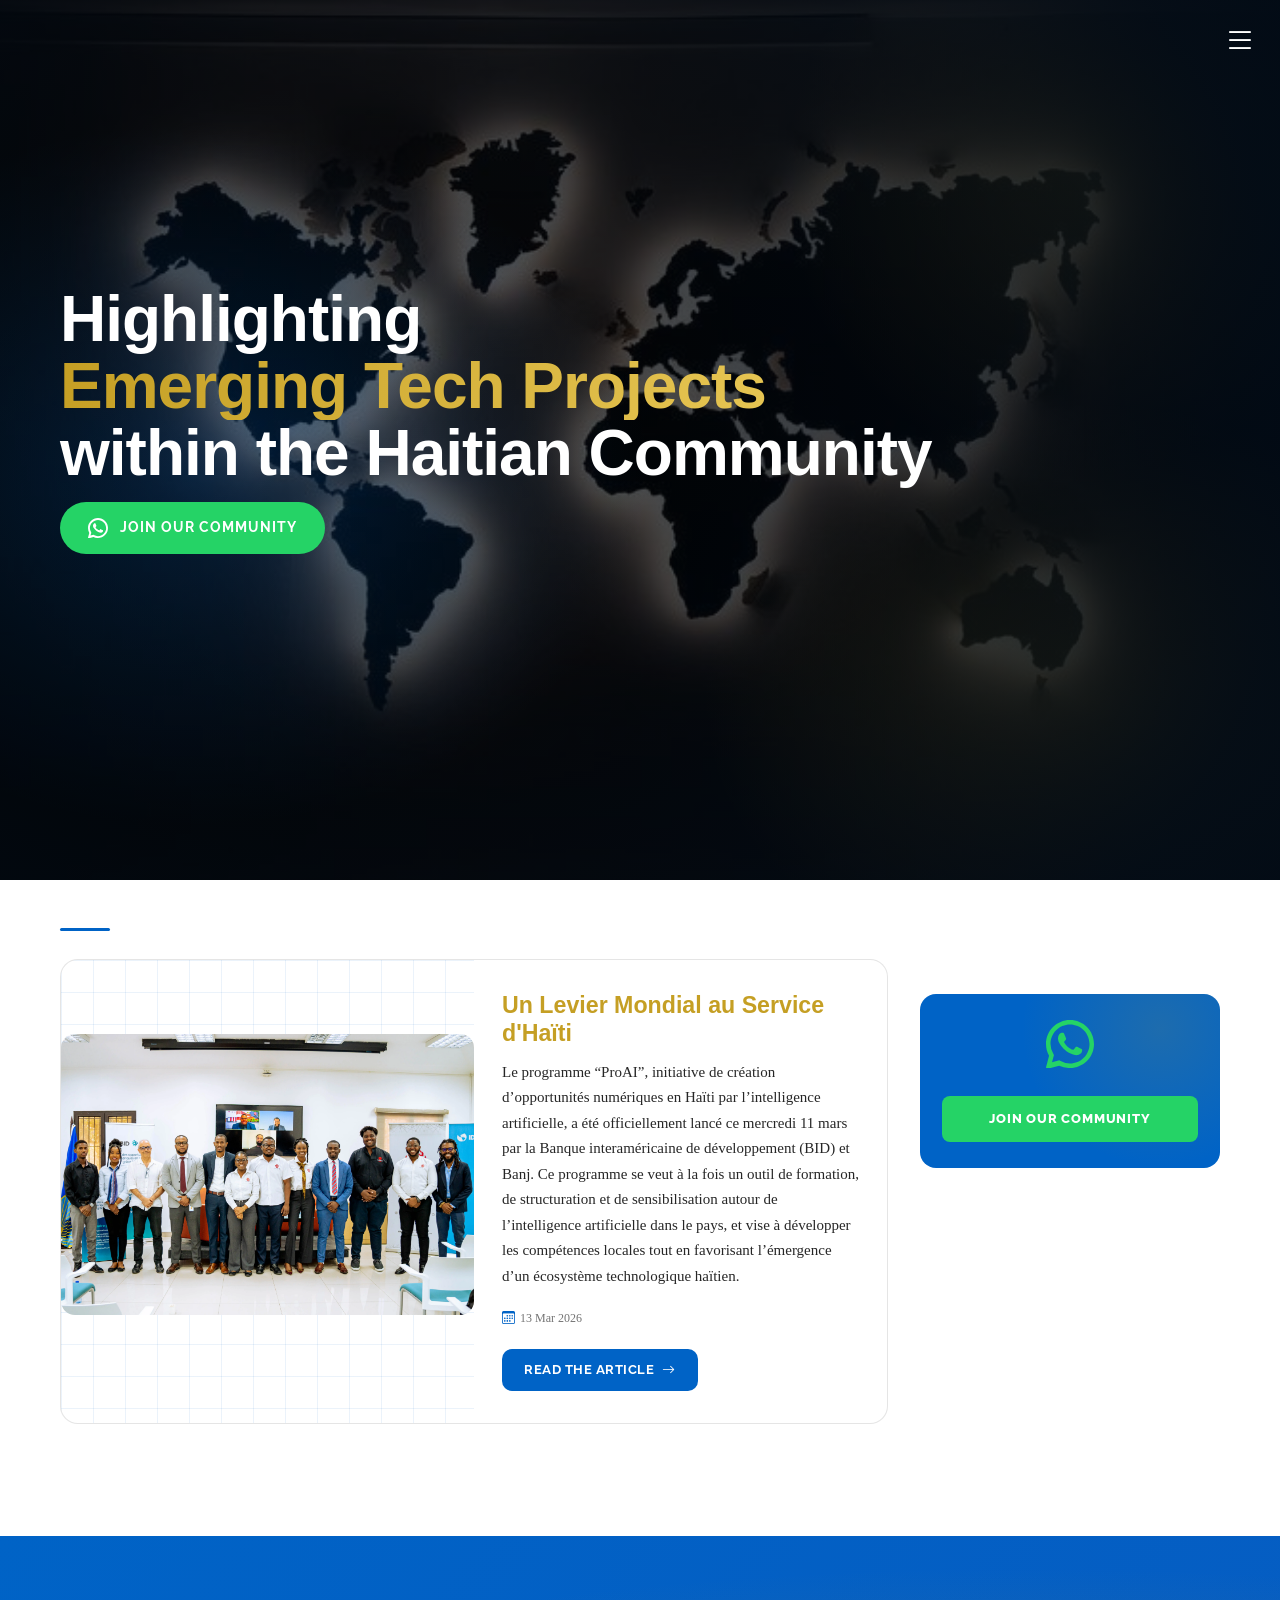
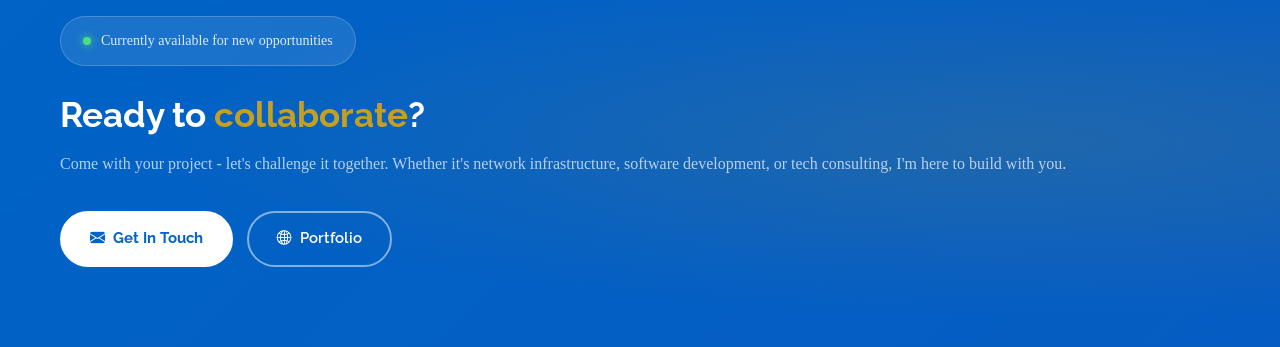
==== highlight/index.html @ 3bdb8906 "Hosting" ====
<!DOCTYPE html>
<html lang="fr">
<head>
<meta charset="UTF-8">
<meta name="viewport" content="width=device-width, initial-scale=1.0">
<title>Tech Highlights & Insights | William Boamson Brumaire</title>
<meta name="description" content="Exploring emerging tech projects in Haiti. In-depth analysis of AI initiatives, network infrastructure, and digital innovation within the Haitian community.">
<meta name="keywords" content="Haiti Tech Industry, AI in Haiti, William Boamson Brumaire, IT Specialist Haiti, Digital Transformation Caribbean">

<meta property="og:title" content="Highlighting Haitian Tech Excellence">
<meta property="og:description" content="Discover the innovators and projects shaping the future of technology in Haiti.">
<meta property="og:image" content="https://williamboamsonbrumaire.com/assets/img/logo/initial-wb.png">

 <link href="assets/img/logo/thumbnail.png" rel="icon">
  <link href="assets/img/logo/thumbnail.png" rel="apple-touch-icon">

<link rel="preconnect" href="https://fonts.googleapis.com">
<link href="https://fonts.googleapis.com/css2?family=Raleway:wght@400;500;600;700;800;900&family=Barlow:wght@300;400;500;600&display=swap" rel="stylesheet">
<link rel="stylesheet" href="https://cdn.jsdelivr.net/npm/bootstrap-icons@1.11.3/font/bootstrap-icons.min.css">
<link rel="stylesheet" href="../assets/css/articles.css">
<link rel="stylesheet" href="../assets/css/profil.css">
  <link rel="stylesheet" href="../assets/css/main.css">

  <script type="application/ld+json">
{
  "@context": "https://schema.org",
  "@type": "Blog",
  "name": "William Boamson Brumaire - Tech Highlights",
  "author": {
    "@type": "Person",
    "name": "William Boamson Brumaire",
    "jobTitle": "IT Manager & Computer Engineer"
  },
  "publisher": {
    "@type": "Organization",
    "name": "chevalye Tèk"
  },
  "description": "Showcasing technology and innovation projects within the Haitian ecosystem."
}
</script>

<!-- Google Tag Manager -->
<script>(function(w,d,s,l,i){w[l]=w[l]||[];w[l].push({'gtm.start':
new Date().getTime(),event:'gtm.js'});var f=d.getElementsByTagName(s)[0],
j=d.createElement(s),dl=l!='dataLayer'?'&l='+l:'';j.async=true;j.src=
'https://www.googletagmanager.com/gtm.js?id='+i+dl;f.parentNode.insertBefore(j,f);
})(window,document,'script','dataLayer','GTM-M7QKHBZB');</script>
<!-- End Google Tag Manager -->
</head>
<body>
  <!-- Google Tag Manager (noscript) -->
<noscript><iframe src="https://www.googletagmanager.com/ns.html?id=GTM-M7QKHBZB"
height="0" width="0" style="display:none;visibility:hidden"></iframe></noscript>
<!-- End Google Tag Manager (noscript) -->

<!-- Overlay mobile -->
<div class="nav-overlay" id="navOverlay"></div>

<!-- NAVBAR -->
<header id="header" class="header d-flex align-items-center fixed-top">
    <div class="container position-relative d-flex align-items-center justify-content-between">

      <!-- <a href="index.html" >    <img style="height: 50px; width: auto;" src="./assets/img/logo/initial-wb.png" class="img-fluid logo d-flex align-items-center"  alt="">
  </a> -->

      

      <nav id="navmenu" class="navmenu">
        <ul>
           <li><a href="/">Home</a></li>
      <li><a href="/profil.html" class="active">Profil</a></li>
      <li><a href="/#portfolio">Projects</a></li>
      <li><a href="/highlight/index.html">highlight</a></li>
      <li><a href="/#contact" class="nav-cta">Contact Me</a></li>
        </ul>
        <i class="mobile-nav-toggle d-xl-none bi bi-list"></i>
      </nav>
    </div>
  </header>


<!-- HERO -->
<section class="article-hero">
  <img class="hero-bg-img" src="../assets/img/bg/worldtechguy.jfif" alt="" aria-hidden="true">
  <div class="hero-img-overlay"></div>
  <div class="hero-img-tint"></div>
  <div class="hero-img-glow"></div>
  <div class="hero-vignette"></div>
  <div class="hero-fade-bottom"></div>
  <div class="container">
    <div class="hero-text-col">
      <h1>
        Highlighting <br> 
        <span class="word-haiti">Emerging Tech Projects</span>  within the Haitian Community
      </h1>
      
      <div class="hero-actions">
        <a href="https://whatsapp.com/channel/0029Vb6aapx72WU4nhgtGb3f" 
          target="_blank" 
          rel="noopener" 
          class="wa-hero-btn">
          <svg viewBox="0 0 24 24" width="20" height="20" fill="white" style="flex-shrink:0">
            <path d="M17.472 14.382c-.297-.149-1.758-.867-2.03-.967-.273-.099-.471-.148-.67.15-.197.297-.767.966-.94 1.164-.173.199-.347.223-.644.075-.297-.15-1.255-.463-2.39-1.475-.883-.788-1.48-1.761-1.653-2.059-.173-.297-.018-.458.13-.606.134-.133.298-.347.446-.52.149-.174.198-.298.298-.497.099-.198.05-.371-.025-.52-.075-.149-.669-1.612-.916-2.207-.242-.579-.487-.5-.669-.51-.173-.008-.371-.01-.57-.01-.198 0-.52.074-.792.372-.272.297-1.04 1.016-1.04 2.479 0 1.462 1.065 2.875 1.213 3.074.149.198 2.096 3.2 5.077 4.487.709.306 1.262.489 1.694.625.712.227 1.36.195 1.871.118.571-.085 1.758-.719 2.006-1.413.248-.694.248-1.289.173-1.413-.074-.124-.272-.198-.57-.347z"/>
            <path d="M12 0C5.373 0 0 5.373 0 12c0 2.124.558 4.122 1.534 5.857L.054 23.446a.75.75 0 0 0 .916.916l5.589-1.48A11.945 11.945 0 0 0 12 24c6.627 0 12-5.373 12-12S18.627 0 12 0zm0 21.75a9.716 9.716 0 0 1-4.964-1.364l-.355-.212-3.679.973.986-3.595-.232-.371A9.718 9.718 0 0 1 2.25 12C2.25 6.615 6.615 2.25 12 2.25S21.75 6.615 21.75 12 17.385 21.75 12 21.75z"/>
          </svg>
          Join our community
        </a>
      </div>
    </div>
  </div>
</section>

<!-- MAIN CONTENT -->
<div class="main-wrap">
  <div class="container">
    <div class="content-grid">

      <!-- LEFT -->
      <div>
        <!-- <div class="sec-label">À la une</div> -->
        <div class="sec-rule"></div>
        <article class="featured-article" data-category="infra">
          <div class="fa-img">
            <span class="fa-img-icon"><img src="../assets/img/articles/bid&banj.webp" alt="Équipe ProAI" style="width:100%; border-radius:14px; object-fit:cover;"></span>
            <!-- <span class="featured-badge">À la une</span> -->
          </div>
          <div class="fa-body">
            <!-- <div class="art-category"><i class="bi bi-router"></i> Infrastructure</div> -->
            <h2>Un Levier Mondial au Service d'Haïti</h2>
            <p>Le programme “ProAI”, initiative de création d’opportunités numériques en Haïti par l’intelligence artificielle, a été officiellement lancé ce mercredi 11 mars par la Banque interaméricaine de développement (BID) et Banj. Ce programme se veut à la fois un outil de formation, de structuration et de sensibilisation autour de l’intelligence artificielle dans le pays, et vise à développer les compétences locales tout en favorisant l’émergence d’un écosystème technologique haïtien.</p>
            
           <div class="art-meta">
              <span><i class="bi bi-calendar3"></i> 13 Mar 2026</span>
              <!-- <span><i class="bi bi-clock"></i> 6 min de lecture</span>
              <span><i class="bi bi-eye"></i> 1.2k vues</span> -->
            </div>
            <a href="./proai.html" class="read-btn">Read the article <i class="bi bi-arrow-right"></i></a>
          </div>
        </article>
        <div class="pagination-wrap" id="paginationWrap">
          <div class="pagination-info" id="paginationInfo"></div>
          <div class="pagination-controls" id="paginationControls"></div>
        </div>
      </div>

      <!-- RIGHT -->
      <aside class="sidebar" id="newsletter">
        <div class="toc-box"></div>
        <div class="newsletter-card">
          <div class="inner" style="text-align:center;">
            <svg viewBox="0 0 24 24" width="48" height="48" fill="#25D366" style="margin-bottom:14px;">
              <path d="M17.472 14.382c-.297-.149-1.758-.867-2.03-.967-.273-.099-.471-.148-.67.15-.197.297-.767.966-.94 1.164-.173.199-.347.223-.644.075-.297-.15-1.255-.463-2.39-1.475-.883-.788-1.48-1.761-1.653-2.059-.173-.297-.018-.458.13-.606.134-.133.298-.347.446-.52.149-.174.198-.298.298-.497.099-.198.05-.371-.025-.52-.075-.149-.669-1.612-.916-2.207-.242-.579-.487-.5-.669-.51-.173-.008-.371-.01-.57-.01-.198 0-.52.074-.792.372-.272.297-1.04 1.016-1.04 2.479 0 1.462 1.065 2.875 1.213 3.074.149.198 2.096 3.2 5.077 4.487.709.306 1.262.489 1.694.625.712.227 1.36.195 1.871.118.571-.085 1.758-.719 2.006-1.413.248-.694.248-1.289.173-1.413-.074-.124-.272-.198-.57-.347z"/>
              <path d="M12 0C5.373 0 0 5.373 0 12c0 2.124.558 4.122 1.534 5.857L.054 23.446a.75.75 0 0 0 .916.916l5.589-1.48A11.945 11.945 0 0 0 12 24c6.627 0 12-5.373 12-12S18.627 0 12 0zm0 21.75a9.716 9.716 0 0 1-4.964-1.364l-.355-.212-3.679.973.986-3.595-.232-.371A9.718 9.718 0 0 1 2.25 12C2.25 6.615 6.615 2.25 12 2.25S21.75 6.615 21.75 12 17.385 21.75 12 21.75z"/>
            </svg>
            <a href="https://whatsapp.com/channel/0029Vb6aapx72WU4nhgtGb3f" target="_blank" class="wa-btn">
              Join our community
            </a>
          </div>
        </div>
      </aside>

    </div>
  </div>
</div>

<section class="cta-strip">
  <div class="container position-relative">
    <div class="row align-items-center g-5">
      <div class="col-lg-6">
        <div class="fun-fact mb-4">
          <span class="avail-dot"></span>
          <span class="text">Currently available for new opportunities</span>
        </div>
        <h2>Ready to <em>collaborate</em>?</h2>
        <p>Come with your project - let's challenge it together. Whether it's network infrastructure, software development, or tech consulting, I'm here to build with you.</p>
        <div class="action-buttons">
          <a href="mailto:hey@williamboamsonbrumaire.com" class="btn-white"><i class="bi bi-envelope-fill"></i> Get In Touch</a>
          <a href="https://williamboamsonbrumaire.com/" target="_blank" class="btn-outline-white"><i class="bi bi-globe2"></i> Portfolio</a>
        </div>
      </div>
      <!-- <div class="col-lg-6">
        <div class="row g-3">
          <div class="col-12">
            <a href="mailto:hey@williamboamsonbrumaire.com" style="display:flex;align-items:center;gap:14px;padding:16px 20px;background:rgba(255,255,255,0.08);border:1px solid rgba(255,255,255,0.14);border-radius:10px;color:#fff;text-decoration:none;font-size:14px;transition:all .2s;" onmouseover="this.style.background='rgba(255,255,255,0.16)'" onmouseout="this.style.background='rgba(255,255,255,0.08)'">
              <div style="width:40px;height:40px;border-radius:8px;background:rgba(255,255,255,0.12);display:flex;align-items:center;justify-content:center;"><i class="bi bi-envelope-fill"></i></div>
               hey@williamboamsonbrumaire.com
            </a>
          </div>
          <div class="col-12">
            <a href="tel:+50943987996" style="display:flex;align-items:center;gap:14px;padding:16px 20px;background:rgba(255,255,255,0.08);border:1px solid rgba(255,255,255,0.14);border-radius:10px;color:#fff;text-decoration:none;font-size:14px;transition:all .2s;" onmouseover="this.style.background='rgba(255,255,255,0.16)'" onmouseout="this.style.background='rgba(255,255,255,0.08)'">
              <div style="width:40px;height:40px;border-radius:8px;background:rgba(255,255,255,0.12);display:flex;align-items:center;justify-content:center;"><i class="bi bi-telephone-fill"></i></div>
               +509 4398 7996
            </a>
          </div>
          <div class="col-12">
            <a href="https://www.linkedin.com/in/williamboamson-brumaire" target="_blank" style="display:flex;align-items:center;gap:14px;padding:16px 20px;background:rgba(255,255,255,0.08);border:1px solid rgba(255,255,255,0.14);border-radius:10px;color:#fff;text-decoration:none;font-size:14px;transition:all .2s;" onmouseover="this.style.background='rgba(255,255,255,0.16)'" onmouseout="this.style.background='rgba(255,255,255,0.08)'">
              <div style="width:40px;height:40px;border-radius:8px;background:rgba(255,255,255,0.12);display:flex;align-items:center;justify-content:center;"><i class="bi bi-linkedin"></i></div>
              linkedin.com/in/williamboamson-brumaire
            </a>
          </div>
        </div>
      </div> -->
    </div>
  </div>
</section>

<script src="../assets/js/main.js"></script>
 <script src="https://cdn.jsdelivr.net/npm/bootstrap@5.3.3/dist/js/bootstrap.bundle.min.js"></script>
<script>
 


/* ARTICLES */
const ARTICLES = [
  { cat:'startup', icon:'🚀', gold:false, catLabel:'Startups', catIcon:'bi-lightning', title:'Banj : comment un coworking devient un moteur de l\'écosystème tech', desc:'De l\'espace de travail partagé à l\'accélérateur de startups, Banj redéfinit ce que signifie innover à Port-au-Prince.', date:'2 Juin 2025', read:'4 min' },
];

const PER_PAGE = 6;
let currentFilter = 'all', currentPage = 1, currentQuery = '';

function filtered() {
  return ARTICLES.filter(a => {
    const catMatch  = currentFilter === 'all' || a.cat === currentFilter;
    const textMatch = !currentQuery || (a.title + a.desc).toLowerCase().includes(currentQuery);
    return catMatch && textMatch;
  });
}

function renderGrid() {
  const grid  = document.getElementById('articlesGrid');
  const noRes = document.getElementById('noResults');
  if (!grid) return;
  const list = filtered(), total = list.length;
  const totalPages = Math.ceil(total / PER_PAGE);
  if (currentPage > totalPages) currentPage = Math.max(1, totalPages);
  const page = list.slice((currentPage-1)*PER_PAGE, currentPage*PER_PAGE);
  grid.innerHTML = '';
  if (noRes) noRes.style.display = total===0 ? 'block' : 'none';
  page.forEach((a,i) => {
    const card = document.createElement('article');
    card.className = 'art-card'+(a.gold?' gold':'')+' entering';
    card.style.animationDelay = `${i*0.07}s`;
    card.innerHTML = `<div class="ac-img">${a.icon}</div><div class="ac-body"><div class="art-category" ${a.gold?'style="color:var(--heading-color)"':''}><i class="bi ${a.catIcon}"></i> ${a.catLabel}</div><h3>${a.title}</h3><p>${a.desc}</p><div class="art-meta"><span><i class="bi bi-calendar3"></i> ${a.date}</span><span><i class="bi bi-clock"></i> ${a.read}</span></div><a href="#" class="read-link">Lire <i class="bi bi-arrow-right"></i></a></div>`;
    grid.appendChild(card);
    setTimeout(() => card.classList.remove('entering'), 600);
  });
  renderPagination(total, totalPages);
}

function renderPagination(total, totalPages) {
  const info=document.getElementById('paginationInfo'), ctrl=document.getElementById('paginationControls'), wrap=document.getElementById('paginationWrap');
  if (!wrap) return;
  if (total===0) { wrap.style.visibility='hidden'; return; }
  wrap.style.visibility='visible';
  const s=(currentPage-1)*PER_PAGE+1, e=Math.min(currentPage*PER_PAGE,total);
  if (info) info.innerHTML=`Affichage <strong>${s}–${e}</strong> sur <strong>${total}</strong> articles`;
  if (!ctrl) return;
  let html=`<button class="pg-btn pg-arrow" onclick="goPage(${currentPage-1})" ${currentPage===1?'disabled':''}><i class="bi bi-chevron-left"></i></button>`;
  buildPageRange(currentPage,totalPages).forEach(p=>{ html+=p==='…'?`<span class="pg-ellipsis">…</span>`:`<button class="pg-btn ${p===currentPage?'active':''}" onclick="goPage(${p})">${p}</button>`; });
  html+=`<button class="pg-btn pg-arrow" onclick="goPage(${currentPage+1})" ${currentPage===totalPages?'disabled':''}><i class="bi bi-chevron-right"></i></button>`;
  ctrl.innerHTML=html;
}

function buildPageRange(cur, total) {
  if (total<=7) return Array.from({length:total},(_,i)=>i+1);
  const p=[];
  if (cur<=4) { for(let i=1;i<=5;i++) p.push(i); p.push('…'); p.push(total); }
  else if (cur>=total-3) { p.push(1); p.push('…'); for(let i=total-4;i<=total;i++) p.push(i); }
  else { p.push(1); p.push('…'); for(let i=cur-1;i<=cur+1;i++) p.push(i); p.push('…'); p.push(total); }
  return p;
}

function goPage(p) {
  const t=Math.ceil(filtered().length/PER_PAGE);
  if (p<1||p>t) return;
  currentPage=p; renderGrid();
  const g=document.getElementById('articlesGrid');
  if (g) g.scrollIntoView({behavior:'smooth',block:'start'});
}

function setFilter(cat,btn) {
  currentFilter=cat; currentPage=1;
  if (btn) { document.querySelectorAll('.ftag').forEach(b=>b.classList.remove('active')); btn.classList.add('active'); }
  renderGrid();
}

function filterArticles() {
  const inp=document.getElementById('searchInput');
  if (inp) currentQuery=inp.value.toLowerCase();
  currentPage=1; renderGrid();
}

renderGrid();
</script>

</body>
</html>
---- assets/css/articles.css ----
:root {
  --default-font:  "Barlow", sans-serif;
  --heading-font:  "Raleway", sans-serif;
  --nav-font:      "Raleway", sans-serif;
  --background-color: #ffffff;
  --default-color:    #000000;
  --heading-color:    #c59f24;
  --accent-color:     #0063c6;
  --surface-color:    #ffffff;
  --contrast-color:   #ffffff;
  --nav-color:        #444444;
  --nav-hover-color:  #0063c6;
  scroll-behavior: smooth;
}

*, *::before, *::after { box-sizing: border-box; }

body {
  color: var(--default-color);
  background-color: #f7f8fa;
  font-family: var(--default-font);
  font-size: 16px;
  font-weight: 400;
  line-height: 1.7;
  margin: 0;
  padding-top: 80px;
}

h1,h2,h3,h4,h5,h6 { color:var(--heading-color); font-family:var(--heading-font); font-weight:700; margin:0 0 15px 0; line-height:1.2; }
a { color:var(--accent-color); text-decoration:none; transition:.3s; }
a:hover { color:color-mix(in srgb, var(--accent-color), transparent 25%); }
p { color:color-mix(in srgb, var(--default-color), transparent 15%); margin:0 0 12px; }

.container { width:100%; max-width:1200px; margin:0 auto; padding:0 20px; }


/* HERO */
.article-hero {  position:relative; margin-top: -130px; min-height:100vh; width:100%; background:#ffffff; overflow:hidden; display:flex; align-items:center; }
.hero-bg-img {
  position:absolute; inset:0; z-index:0; width:100%; height:100%;
  object-fit:cover; object-position:center;
  filter:brightness(.38) saturate(1.2);
  transform:scale(1.04);
  animation:heroBgZoom 18s ease-in-out infinite alternate;
}
@keyframes heroBgZoom {
  from{transform:scale(1.04);}
  to{transform:scale(1.12);}
}

/* Dégradé principal bleu foncé → bleu → transparent */


/* Lueur or depuis le bas-droite */
.hero-img-tint {
  position:absolute; inset:0; z-index:2;
  background:
    radial-gradient(ellipse 55% 60% at 15% 55%,
      rgba(0,99,198,.30) 0%,
      transparent 65%
    ),
    radial-gradient(ellipse 50% 55% at 85% 80%,
      rgba(197,159,36,.25) 0%,
      transparent 60%
    );
  pointer-events:none;
}

/* Glow or animé en haut à droite */
.hero-img-glow {
  position:absolute; top:-100px; right:-100px; z-index:2;
  width:600px; height:600px; border-radius:50%;
  background:radial-gradient(circle,
    rgba(197,159,36,.22) 0%,
    rgba(197,159,36,.08) 40%,
    transparent 70%
  );
  pointer-events:none;
  animation:glowPulse 6s ease-in-out infinite;
}
@keyframes glowPulse {
  0%,100%{opacity:.7; transform:scale(1);}
  50%    {opacity:1;   transform:scale(1.18);}
}

/* Vignette sur les bords */
.hero-vignette {
  position:absolute; inset:0; z-index:3;
  background:radial-gradient(ellipse 80% 80% at 30% 50%,
    transparent 0%,
    rgba(0,10,30,.40) 55%,
    rgba(0,5,20,.85) 100%
  );
  pointer-events:none;
}

@keyframes glowPulse { 0%,100%{opacity:.6;transform:scale(1);} 50%{opacity:1;transform:scale(1.15);} }
.hero-vignette { position:absolute; inset:0; z-index:3; background:radial-gradient(ellipse 75% 85% at 28% 50%,rgba(2,12,24,0) 0%,rgba(2,12,24,.45) 55%,rgba(2,12,24,.88) 100%); pointer-events:none; }
.hero-fade-bottom { position:absolute; bottom:0; left:0; right:0; z-index:4; height:120px; background:linear-gradient(to bottom,transparent,); pointer-events:none; }
.article-hero .container { position:relative; z-index:5; padding-top:80px; padding-bottom:100px; }
.hero-text-col { max-width:auto !important; }
.article-hero h1 { font-size:clamp(2.6rem,5vw,4.4rem); color:#fff; margin-bottom:0; line-height:1.05; opacity:0; animation:fadeUp .8s ease forwards .5s; letter-spacing:-1px; }
.article-hero h1 .word-haiti { display:block; background:linear-gradient(100deg,#c59f24 0%,#f0d060 40%,#c59f24 80%); background-size:200%; -webkit-background-clip:text; -webkit-text-fill-color:transparent; background-clip:text; animation:goldShimmer 3.5s linear infinite 1.2s; }
@keyframes goldShimmer { 0%{background-position:0%;} 100%{background-position:200%;} }
.hero-desc { color:rgba(255,255,255,.58); font-size:.98rem; line-height:1.85; max-width:480px; margin:24px 0 38px; opacity:0; animation:fadeUp .8s ease forwards .7s; }
.hero-actions { display:flex; align-items:center; gap:14px; flex-wrap:wrap; opacity:0; animation:fadeUp .8s ease forwards .9s; }
.hero-cta-ghost { display:inline-flex; align-items:center; gap:10px; border:1px solid rgba(255,255,255,.18); color:rgba(255,255,255,.72); padding:14px 24px; border-radius:6px; font-family:var(--nav-font); font-size:12px; font-weight:700; text-transform:uppercase; letter-spacing:1px; transition:all .25s; }
.hero-cta-ghost:hover { border-color:rgba(255,255,255,.45); color:#fff; }
@keyframes fadeUp { from{opacity:0;transform:translateY(24px);} to{opacity:1;transform:translateY(0);} }

.wa-hero-btn {
  display: inline-flex; align-items: center; gap: 12px;
  background: #25D366; color: #fff;
  margin-top: 15px;
  padding: 14px 28px; border-radius: 50px;
  font-family: var(--nav-font); font-size: 14px; font-weight: 700;
  text-decoration: none; text-transform: uppercase; letter-spacing: 1px;
  transition: all 0.25s; position: relative; overflow: hidden;
}
.wa-hero-btn:hover {
  transform: translateY(-2px);
  box-shadow: 0 10px 28px rgba(37,211,102,0.4);
  color: #fff;
}

/* MAIN */
.main-wrap { padding:48px 0 80px; }
.content-grid { display:grid; grid-template-columns:1fr 300px; gap:32px; align-items:start; }
.sec-label { display:inline-flex; align-items:center; gap:8px; font-size:12px; font-weight:700; text-transform:uppercase; letter-spacing:2px; color:var(--accent-color); margin-bottom:10px; }
.sec-label::before { content:""; width:22px; height:2px; background:var(--accent-color); }
.sec-rule { width:50px; height:3px; background:var(--accent-color); border-radius:2px; margin-bottom:28px; }

/* FEATURED */
.featured-article { background:var(--surface-color); border-radius:18px; border:1px solid color-mix(in srgb,var(--default-color),transparent 90%); overflow:hidden; margin-bottom:28px; display:grid; grid-template-columns:1fr 1fr; transition:all .3s ease; }
.featured-article:hover { transform:translateY(-4px); box-shadow:0 20px 50px rgba(0,0,0,.09); }
.featured-article .fa-img { position:relative; min-height:150px;  display:flex; align-items:center; justify-content:center; overflow:hidden; }
.featured-article .fa-img::after { content:""; position:absolute; inset:0; background-image:linear-gradient(rgba(0,99,198,.08) 1px,transparent 1px),linear-gradient(90deg,rgba(0,99,198,.08) 1px,transparent 1px); background-size:32px 32px; }
.fa-img-icon { position:relative; z-index:1; font-size:4rem; }
.fa-img .featured-badge { position:absolute; top:16px; left:16px; z-index:2; background:var(--heading-color); color:#fff; font-family:var(--nav-font); font-size:10px; font-weight:700; padding:4px 12px; border-radius:20px; text-transform:uppercase; letter-spacing:1px; }
.featured-article .fa-body { padding:32px 28px; display:flex; flex-direction:column; justify-content:center; }
.art-category { display:inline-flex; align-items:center; gap:5px; font-family:var(--nav-font); font-size:11px; font-weight:700; text-transform:uppercase; letter-spacing:1px; color:var(--accent-color); margin-bottom:12px; }
.art-category i { font-size:12px; }
.fa-body h2 { font-size:1.45rem; margin-bottom:12px; color:var(--heading-color); }
.fa-body p { font-size:15px; line-height:1.7; margin-bottom:18px; }
.art-meta { display:flex; align-items:center; gap:14px; font-size:12px; color:color-mix(in srgb,var(--default-color),transparent 45%); margin-bottom:20px; flex-wrap:wrap; }
.art-meta span { display:flex; align-items:center; gap:5px; }
.art-meta i { font-size:13px; color:var(--accent-color); }
.read-btn { display:inline-flex; align-items:center; gap:8px; background:var(--accent-color); color:#fff; padding:10px 22px; border-radius:10px; font-family:var(--nav-font); font-size:13px; font-weight:700; text-transform:uppercase; letter-spacing:.5px; transition:all .2s; width:fit-content; }
.read-btn:hover { background:#004fa3; color:#fff; transform:translateX(3px); }

/* ARTICLES GRID */
.articles-grid { display:grid; grid-template-columns:repeat(2,1fr); gap:20px; margin-bottom:32px; }
.art-card { background:var(--surface-color); border-radius:16px; border:1px solid color-mix(in srgb,var(--default-color),transparent 90%); overflow:hidden; transition:all .3s ease; position:relative; }
.art-card::before { content:""; position:absolute; top:0; left:0; right:0; height:3px; background:var(--accent-color); }
.art-card.gold::before { background:var(--heading-color); }
.art-card:hover { transform:translateY(-5px); box-shadow:0 16px 40px rgba(0,0,0,.09); }
.art-card .ac-img { height:140px; background:linear-gradient(135deg,color-mix(in srgb,var(--accent-color),transparent 88%),color-mix(in srgb,var(--heading-color),transparent 92%)); display:flex; align-items:center; justify-content:center; font-size:2.5rem; position:relative; overflow:hidden; }
.art-card .ac-img::after { content:""; position:absolute; inset:0; background-image:linear-gradient(rgba(0,99,198,.06) 1px,transparent 1px),linear-gradient(90deg,rgba(0,99,198,.06) 1px,transparent 1px); background-size:24px 24px; }
.art-card .ac-body { padding:20px 18px; }
.ac-body .art-category { margin-bottom:8px; }
.ac-body h3 { font-size:1rem; margin-bottom:8px; line-height:1.4; color:var(--heading-color); }
.ac-body p { font-size:.83rem; line-height:1.6; margin-bottom:14px; }
.ac-body .art-meta { margin-bottom:14px; }
.read-link { font-family:var(--nav-font); font-size:11px; font-weight:700; text-transform:uppercase; letter-spacing:.8px; color:var(--accent-color); border-bottom:1px solid color-mix(in srgb,var(--accent-color),transparent 65%); padding-bottom:2px; transition:all .2s; display:inline-flex; align-items:center; gap:5px; }
.read-link:hover { gap:8px; border-bottom-color:var(--accent-color); }

/* PAGINATION */
.pagination-wrap { display:flex; align-items:center; justify-content:space-between; margin-top:32px; flex-wrap:wrap; gap:14px; }
.pagination-info { font-size:13px; color:color-mix(in srgb,var(--default-color),transparent 45%); font-family:var(--nav-font); }
.pagination-info strong { color:var(--accent-color); }
.pagination-controls { display:flex; align-items:center; gap:6px; }
.pg-btn { width:38px; height:38px; display:flex; align-items:center; justify-content:center; border:1px solid color-mix(in srgb,var(--default-color),transparent 84%); border-radius:8px; background:var(--surface-color); font-family:var(--nav-font); font-size:13px; font-weight:600; color:color-mix(in srgb,var(--default-color),transparent 30%); cursor:pointer; transition:all .2s; }
.pg-btn:hover:not(:disabled) { border-color:var(--accent-color); color:var(--accent-color); background:color-mix(in srgb,var(--accent-color),transparent 94%); }
.pg-btn.active { background:var(--accent-color); border-color:var(--accent-color); color:#fff; }
.pg-btn:disabled { opacity:.35; cursor:not-allowed; }
.pg-btn.pg-arrow { font-size:16px; }
.pg-ellipsis { width:38px; height:38px; display:flex; align-items:center; justify-content:center; font-size:13px; color:color-mix(in srgb,var(--default-color),transparent 50%); }
@keyframes cardIn { from{opacity:0;transform:translateY(16px);} to{opacity:1;transform:translateY(0);} }
.art-card.entering { animation:cardIn .35s ease forwards; }

/* SIDEBAR */
.sidebar { display:flex; flex-direction:column; gap:22px; }
.toc-box { border:0px solid color-mix(in srgb,var(--contrast-color),transparent 88%); border-radius:14px; padding:22px; }
.newsletter-card { background:linear-gradient(135deg,var(--accent-color) 0%,var(--accent-color) 100%); border-radius:16px; padding:26px 22px; color:#fff; position:relative; overflow:hidden; }
.newsletter-card::before { content:""; position:absolute; inset:0; background:radial-gradient(circle at 80% 20%,rgba(197,159,36,.15) 0%,transparent 50%); }
.newsletter-card .inner { position:relative; }
.wa-btn { display:flex; align-items:center; justify-content:center; gap:10px; background:#25D366; color:#fff; padding:12px 20px; border-radius:8px; font-family:var(--nav-font); font-size:13px; font-weight:800; text-transform:uppercase; letter-spacing:.8px; transition:all .25s; margin-top:4px; }
.wa-btn:hover { background:#1ebe5d; color:#fff; transform:translateY(-2px); box-shadow:0 8px 24px rgba(37,211,102,.35); }

/* RESPONSIVE */
@media (max-width:992px) { .content-grid{grid-template-columns:1fr;} .sidebar{display:grid;grid-template-columns:1fr 1fr;gap:20px;} }
@media (max-width:768px) { .featured-article{grid-template-columns:1fr;} .featured-article .fa-img{min-height:180px;} .articles-grid{grid-template-columns:1fr;} .sidebar{grid-template-columns:1fr;} .article-hero{min-height:auto;} .article-hero .container{padding-top:60px;padding-bottom:80px;} }
---- assets/css/profil.css ----
@import url('https://fonts.googleapis.com/css2?family=Raleway:ital,wght@0,100..900;1,100..900&display=swap');

@import url('https://fonts.googleapis.com/css2?family=Barlow:ital,wght@0,100;0,200;0,300;0,400;0,500;0,600;0,700;0,800;0,900;1,100;1,200;1,300;1,400;1,500;1,600;1,700;1,800;1,900&display=swap');


/* ─── SITE CSS VARIABLES (exact copy from main site) ─── */
:root {
   --default-font: "Barlow", sans-serif;;
   --heading-font: "Raleway", sans-serif;
   --nav-font: "Raleway", sans-serif;

  --background-color: #ffffff;
  --default-color: #000000;
  --heading-color: #c59f24;
  --accent-color: #0063c6;
  --surface-color: #ffffff;
  --contrast-color: #ffffff;

  --nav-color: #314862;
  --nav-hover-color: #065cc2;
  --nav-mobile-background-color: #0063c6;
  --nav-dropdown-background-color: #065cc2;
  --nav-dropdown-color: #acc4e0;
  --nav-dropdown-hover-color: #ffffff;

  scroll-behavior: smooth;
}

.light-background {
  --background-color: #f7faff;
  --surface-color: #ffffff;
}

.dark-background {
  --background-color: #065cc2;
  --default-color: #ffffff;
  --heading-color: #ffffff;
  --accent-color: #afcdf1;
  --surface-color: #2973cc;
  --contrast-color: #ffffff;
}

*, *::before, *::after { box-sizing: border-box; margin: 0; padding: 0; }

body {
  color: var(--default-color);
  background-color: var(--background-color);
  font-family: var(--default-font);
  font-size: 18px;
}

a { color: var(--accent-color); text-decoration: none; transition: 0.3s; }
a:hover { color: color-mix(in srgb, var(--accent-color), transparent 25%); }

h1, h2, h3, h4, h5, h6 {
  color: var(--heading-color);
  font-family: var(--heading-font);
  font-weight: 700;
  margin: 0 0 15px 0;
  line-height: 1.2;
}

section { color: var(--default-color); background-color: var(--background-color); padding: 60px 0; overflow: clip; }

.section-title { padding-bottom: 60px; position: relative; }
.section-title h2 { font-size: 36px; font-weight: 700; padding: 0; line-height: 1px; margin: 0; letter-spacing: 0.5px; }
.section-title h2::after { content: ""; width: 120px; height: 1px; display: inline-block; background: var(--accent-color); margin: 10px 10px; }
.section-title p { color: color-mix(in srgb, var(--default-color), transparent 50%); margin: 5px 0 0 0; font-size: 16px; font-weight: 500; font-family: var(--heading-font); }

/* ─── NAVBAR ─── */
/* NAVBAR */
.site-nav {
  position:fixed; top:0; left:0; right:0; z-index:997;
  background:rgba(255,255,255,0.96);
  backdrop-filter:blur(12px);
  -webkit-backdrop-filter:blur(12px);
  border-bottom:1px solid color-mix(in srgb, var(--accent-color), transparent 88%);
  padding:15px 0;
  transition:all 0.3s;
}
.site-nav .container { display:flex; align-items:center; justify-content:space-between; }
.site-nav .logo { display:flex; align-items:center; text-decoration:none; flex-shrink:0; }
.site-nav .logo img { height:50px; width:auto; display:block; }
.site-nav .nav-links { display:flex; gap:28px; align-items:center; list-style:none; margin:0; padding:0; }
.site-nav .nav-links a { font-family:var(--nav-font); font-size:15px; font-weight:500; color:var(--nav-color); text-decoration:none; transition:0.3s; white-space:nowrap; }
.site-nav .nav-links a:hover, .site-nav .nav-links a.active { color:var(--nav-hover-color); }
.site-nav .nav-cta { background:var(--accent-color); color:var(--contrast-color) !important; padding:9px 22px; border-radius:50px; font-weight:600 !important; transition:background 0.3s; }
.site-nav .nav-cta:hover { background:#004fa3 !important; color:#fff !important; }
.mobile-nav-toggle { display:none; background:none; border:none; cursor:pointer; font-size:26px; color:var(--heading-color); padding:4px; line-height:1; flex-shrink:0; }

/* Overlay sombre derrière le drawer */
.nav-overlay {
  display: none;
  position: fixed; inset: 0; z-index: 996;
  background: rgba(0,0,0,.45);
  backdrop-filter: blur(2px);
  -webkit-backdrop-filter: blur(2px);
  transition: opacity 0.35s ease;
}
body.mobile-nav-active .nav-overlay { display: block; }

@media (max-width:768px) {
  .mobile-nav-toggle { display:block; }

  .site-nav .nav-links {
    display: flex;
    flex-direction: column;
    align-items: flex-start;
    gap: 0;
    position: fixed;
    top: 0; right: 0; bottom: 0;
    width: 280px;
    height: 100vh;
    z-index: 998;
    background: #ffffff;
    padding: 80px 28px 32px;
    box-shadow: -8px 0 32px rgba(0,0,0,.14);
    transform: translateX(100%);
    transition: transform 0.35s cubic-bezier(0.4, 0, 0.2, 1);
    overflow-y: auto;
  }

  body.mobile-nav-active .site-nav .nav-links {
    transform: translateX(0);
  }

  .site-nav .nav-links li { width:100%; border-bottom:1px solid rgba(0,0,0,.06); }
  .site-nav .nav-links li:last-child { border-bottom:none; padding-top:12px; }
  .site-nav .nav-links a { display:block; padding:14px 0; font-size:15px; }
  .site-nav .nav-cta { display:block; text-align:center; border-radius:10px; padding:13px 22px; width:100%; }
}
/* .site-nav {
  position: fixed; top: 0; left: 0; right: 0; z-index: 997;
  background: rgba(255,255,255,0.96);
  backdrop-filter: blur(12px);
  border-bottom: 1px solid color-mix(in srgb, var(--accent-color), transparent 88%);
  padding: 15px 0;
  transition: all 0.5s;
}
.site-nav .logo h1 { font-size: 26px; margin: 0; font-weight: 700; color: var(--heading-color); font-family: var(--heading-font); }
.site-nav .nav-links { display: flex; gap: 28px; align-items: center; list-style: none; margin: 0; padding: 0; }
.site-nav .nav-links a { font-family: var(--nav-font); font-size: 15px; font-weight: 500; color: var(--nav-color); transition: 0.3s; }
.site-nav .nav-links a:hover, .site-nav .nav-links a.active { color: var(--nav-hover-color); }
.site-nav .nav-cta {
  background: var(--accent-color); color: var(--contrast-color) !important;
  padding: 9px 22px; border-radius: 50px; font-weight: 600 !important;
}
.site-nav .nav-cta:hover { background: var(--nav-hover-color) !important; } */

/* ─── HERO ─── */
.about-hero {
  padding-top: 90px;
  min-height: 100vh;
  display: flex; align-items: center;
  position: relative;
  overflow: hidden;
  background: var(--background-color);
}
.about-hero::before {
  content: "";
  position: absolute; inset: 0;
  background: url("data:image/svg+xml,%3Csvg xmlns='http://www.w3.org/2000/svg' viewBox='0 0 900 500'%3E%3Cellipse cx='450' cy='250' rx='420' ry='230' fill='none' stroke='%230063c6' stroke-width='0.7' stroke-dasharray='5 9' opacity='0.07'/%3E%3Cellipse cx='450' cy='250' rx='290' ry='230' fill='none' stroke='%230063c6' stroke-width='0.5' stroke-dasharray='4 8' opacity='0.05'/%3E%3Cellipse cx='450' cy='250' rx='420' ry='110' fill='none' stroke='%230063c6' stroke-width='0.5' stroke-dasharray='4 8' opacity='0.04'/%3E%3Cline x1='0' y1='250' x2='900' y2='250' stroke='%230063c6' stroke-width='0.5' opacity='0.04'/%3E%3Cline x1='450' y1='0' x2='450' y2='500' stroke='%230063c6' stroke-width='0.5' opacity='0.04'/%3E%3C/svg%3E") no-repeat center;
  background-size: cover; pointer-events: none;
}

.about-hero .hero-eyebrow {
  display: inline-flex; align-items: center; gap: 10px;
  font-family: var(--nav-font);
  font-size: 12px; letter-spacing: 0.22em; text-transform: uppercase;
  color: var(--accent-color); margin-bottom: 20px;
  opacity: 0; animation: fadeUp 0.7s 0.1s forwards;
}
.about-hero .hero-eyebrow::before, .about-hero .hero-eyebrow::after {
  content: ''; display: block; height: 1px; width: 30px; background: var(--accent-color);
}

.about-hero h1.hero-name {
  font-family: var(--heading-font);
  font-size: clamp(2.4rem, 5vw, 4rem);
  font-weight: 700; line-height: 1.1;
  color: var(--default-color);
  margin-bottom: 8px;
  opacity: 0; animation: fadeUp 0.7s 0.25s forwards;
}
.about-hero h1.hero-name span { color: var(--heading-color); }

.about-hero .hero-subtitle {
  font-family: var(--nav-font);
  font-size: 13px; letter-spacing: 0.14em;
  color: color-mix(in srgb, var(--default-color), transparent 55%);
  margin-bottom: 28px;
  opacity: 0; animation: fadeUp 0.7s 0.4s forwards;
}

.about-hero .hero-quote-box {
  border-left: 3px solid var(--heading-color);
  padding: 12px 18px;
  background: color-mix(in srgb, var(--heading-color), transparent 94%);
  border-radius: 0 8px 8px 0;
  margin-bottom: 28px;
  opacity: 0; animation: fadeUp 0.7s 0.55s forwards;
}
.about-hero .hero-quote-box p {
  font-family: var(--heading-font);
  font-style: italic; font-size: 1rem;
  color: color-mix(in srgb, var(--default-color), transparent 15%);
  line-height: 1.6; margin: 0;
}

.about-hero .hero-bio {
  font-size: 0.96rem; line-height: 1.82;
  color: color-mix(in srgb, var(--default-color), transparent 25%);
  max-width: 520px; margin-bottom: 32px;
  opacity: 0; animation: fadeUp 0.7s 0.7s forwards;
}
.about-hero .hero-bio strong { color: var(--accent-color); font-weight: 600; }

.about-hero .hero-btns {
  display: flex; gap: 14px; flex-wrap: wrap;
  opacity: 0; animation: fadeUp 0.7s 0.85s forwards;
}
.about-hero .btn-primary-site {
  padding: 12px 28px; background: var(--accent-color); color: var(--contrast-color);
  font-family: var(--nav-font); font-weight: 600; font-size: 15px;
  border-radius: 50px; border: 2px solid var(--accent-color);
  display: inline-flex; align-items: center; gap: 8px; transition: all 0.3s;
}
.about-hero .btn-primary-site:hover {
  background: transparent; color: var(--accent-color);
  box-shadow: 0 8px 24px color-mix(in srgb, var(--accent-color), transparent 75%);
  transform: translateY(-2px);
}
.about-hero .btn-outline-site {
  padding: 12px 28px; background: transparent;
  color: var(--default-color); font-family: var(--nav-font);
  font-weight: 600; font-size: 15px; border-radius: 50px;
  border: 2px solid color-mix(in srgb, var(--default-color), transparent 70%);
  display: inline-flex; align-items: center; gap: 8px; transition: all 0.3s;
}
.about-hero .btn-outline-site:hover {
  background: var(--accent-color); color: var(--contrast-color);
  border-color: var(--accent-color); transform: translateY(-2px);
}

/* Hero image side */
.about-hero .hero-img-col {
  position: relative;
  display: flex; align-items: center; justify-content: center;
  padding: 60px 30px;
  opacity: 0; animation: fadeIn 1s 0.3s forwards;
}
.about-hero .image-container { position: relative; max-width: 440px; width: 100%; }
.about-hero .hero-main-image {
  border-radius: 20px;
  box-shadow: 0 20px 60px color-mix(in srgb, var(--default-color), transparent 85%);
  position: relative; z-index: 2; width: 100%; display: block;
  object-fit: cover; aspect-ratio: 3/4; object-position: center top;
}
.about-hero .image-overlay {
  position: absolute; top: 20px; left: 20px; right: -20px; bottom: -20px;
  background: linear-gradient(45deg, var(--accent-color), color-mix(in srgb, var(--accent-color), transparent 30%));
  border-radius: 20px; z-index: 1;
}

/* Floating skill cards — same class as homepage */
.floating-card {
  position: absolute;
  background-color: var(--surface-color);
  padding: 14px 18px; border-radius: 15px;
  box-shadow: 0 10px 30px color-mix(in srgb, var(--default-color), transparent 90%);
  display: flex; align-items: center; gap: 10px;
  white-space: nowrap; z-index: 5;
  animation: float 6s ease-in-out infinite;
}
.floating-card i { font-size: 1.4rem; color: var(--accent-color); }
.floating-card span { font-weight: 600; color: var(--default-color); font-size: 14px; }
.card-1 { top: 10%; left: -8%; animation-delay: 0s; }
.card-2 { top: 60%; right: -12%; animation-delay: 2s; }
.card-3 { bottom: 15%; left: -4%; animation-delay: 4s; }

@keyframes float { 0%,100%{transform:translateY(0)} 50%{transform:translateY(-16px)} }

/* ─── STATS BAR ─── */
.stats-strip {
  background: var(--accent-color);
  padding: 36px 0;
}
.stats-strip .stat-item { text-align: center; padding: 0 16px; }
.stats-strip .stat-item + .stat-item { border-left: 1px solid rgba(255,255,255,0.2); }
.stats-strip .stat-num {
  font-family: var(--heading-font);
  font-size: 2.4rem; font-weight: 700; color: var(--heading-color);
  display: block; line-height: 1; margin-bottom: 4px;
}
.stats-strip .stat-label {
  font-family: var(--nav-font);
  font-size: 12px; color: rgba(255,255,255,0.7);
  letter-spacing: 0.1em; text-transform: uppercase;
}

/* ─── CERTIFICATIONS ─── */
.cert-card {
  background: var(--surface-color);
  border: 1px solid color-mix(in srgb, var(--accent-color), transparent 85%);
  border-radius: 15px;
  padding: 28px 24px;
  position: relative;
  overflow: hidden;
  transition: all 0.3s;
  height: 100%;
}

.cert-card::before {
  content: '';
  position: absolute;
  top: 0; left: 0; right: 0;
  height: 3px;
  background: var(--accent-color);
}

.cert-card.featured-cert::before {
  background: #c59f24;
}

.cert-card:hover {
  transform: translateY(-6px);
  box-shadow: 0 20px 50px color-mix(in srgb, var(--accent-color), transparent 82%);
}

/* Badge image plus grande */
.cert-icon-wrap {
  width: 72px;
  height: 72px;
  border-radius: 14px;
  margin-bottom: 16px;
  display: flex;
  align-items: center;
  justify-content: center;
  background: color-mix(in srgb, var(--accent-color), transparent 92%);
}

.cert-icon-wrap img {
  width: 56px;
  height: 56px;
  object-fit: contain;
}

.cert-icon-wrap.emoji-wrap {
  font-size: 2rem;
  background: #fff3e0;
}

.cert-icon-wrap.emoji-wrap.purple {
  background: #f3e8ff;
}

/* Chip VERIFIED */
.cert-chip {
  display: inline-flex;
  align-items: center;
  gap: 4px;
  font-family: var(--nav-font);
  font-size: 10px;
  padding: 3px 10px;
  border-radius: 20px;
  background: color-mix(in srgb, #2e7d32, transparent 88%);
  color: #2e7d32;
  font-weight: 700;
  margin-bottom: 14px;
  letter-spacing: 0.07em;
  text-transform: uppercase;
}

.cert-chip::before {
  content: '✓';
  font-size: 10px;
}

/* Titre */
.cert-card h4 {
  font-size: 15px;
  font-weight: 700;
  margin-bottom: 4px;
  color: var(--heading-color);
  font-family: var(--heading-font);
  line-height: 1.4;
}

/* Issuer */
.cert-issuer-tag {
  font-family: var(--nav-font);
  font-size: 11px;
  color: var(--accent-color);
  letter-spacing: 0.08em;
  text-transform: uppercase;
  margin-bottom: 10px;
  display: block;
  font-weight: 600;
}

/* Description */
.cert-card p, .cert-card.featured-cert p {
  font-size: 13px;
  color: color-mix(in srgb, var(--default-color), transparent 35%);
  line-height: 1.65;
  margin: 0;
}

/* Carte CCNA — fond sobre, pas de dégradé */
.cert-card.featured-cert {
  /* background: #0d2d5e; */
  border-color: transparent;
}

.cert-card.featured-cert .cert-icon-wrap {
  background: rgba(197, 159, 36, 0.15);
}

.cert-card.featured-cert h4 {
  color: #fff;
}

.cert-card.featured-cert .cert-issuer-tag {
  color: #c59f24;
}


.cert-card.featured-cert .cert-chip {
  background: rgba(197, 159, 36, 0.18);
  color: #c59f24;
  border: 1px solid rgba(197, 159, 36, 0.35);
}

.cert-view-btn {
  display: inline-block;
  margin-top: 16px;
  font-family: var(--nav-font);
  font-size: 11px;
  font-weight: 700;
  letter-spacing: 0.08em;
  text-transform: uppercase;
  color: var(--accent-color);
  text-decoration: none;
  border-bottom: 1px solid color-mix(in srgb, var(--accent-color), transparent 70%);
  padding-bottom: 2px;
  transition: all 0.2s;
}

.cert-view-btn:hover {
  color: var(--accent-color);
  border-bottom-color: var(--accent-color);
  gap: 6px;
}

/* Version dorée pour la carte CCNA */
.cert-view-btn.featured {
  color: #c59f24;
  border-bottom-color: rgba(197, 159, 36, 0.4);
}

.cert-view-btn.featured:hover {
  color: #e4b84a;
  border-bottom-color: #e4b84a;
}

/* ─── SKILLS ─── */
.skill-card {
  background: linear-gradient(135deg, var(--surface-color) 0%, color-mix(in srgb, var(--surface-color), var(--accent-color) 5%) 100%);
  border-radius: 15px; padding: 30px;
  border: 1px solid color-mix(in srgb, var(--accent-color), transparent 85%);
  position: relative; overflow: hidden; transition: all 0.3s; height: 100%;
}
.skill-card::before {
  content: ''; position: absolute; top: 0; left: 0; width: 100%; height: 3px;
  background: linear-gradient(90deg, var(--accent-color), color-mix(in srgb, var(--accent-color), var(--heading-color) 30%));
}
.skill-card:hover { transform: translateY(-8px); box-shadow: 0 20px 40px color-mix(in srgb, var(--accent-color), transparent 80%); }

.skill-card .skill-header { display: flex; align-items: center; gap: 14px; margin-bottom: 24px; }
.skill-card .skill-header i {
  font-size: 26px; color: var(--accent-color); width: 48px; height: 48px;
  display: flex; align-items: center; justify-content: center;
  background: color-mix(in srgb, var(--accent-color), transparent 90%); border-radius: 12px;
}
.skill-card .skill-header h3 { font-size: 19px; margin: 0; color: var(--heading-color); }

.skill-item-row { margin-bottom: 18px; }
.skill-item-row:last-child { margin-bottom: 0; }
.skill-info { display: flex; justify-content: space-between; align-items: center; margin-bottom: 7px; }
.skill-info .skill-name-txt { font-weight: 600; color: var(--heading-color); font-size: 14px; font-family: var(--heading-font); }
.skill-info .skill-pct { font-size: 13px; font-weight: 700; color: var(--accent-color); }
.skill-bar { height: 6px; background: color-mix(in srgb, var(--default-color), transparent 92%); border-radius: 10px; overflow: hidden; }
.progress-bar-fill {
  height: 100%; border-radius: 10px; width: 0;
  background: linear-gradient(45deg, var(--accent-color), color-mix(in srgb, var(--accent-color), var(--heading-color) 20%));
  transition: width 1.8s cubic-bezier(0.4, 0, 0.2, 1);
  position: relative;
}
.progress-bar-fill::after {
  content: ''; position: absolute; inset: 0;
  background: linear-gradient(90deg, transparent, rgba(255,255,255,0.3), transparent);
  animation: shimmer 2s infinite;
}
@keyframes shimmer { 0%{transform:translateX(-100%)} 100%{transform:translateX(100%)} }

/* Tech badges — same as .skill-badge from main site */
.badge-list { display: flex; flex-wrap: wrap; gap: 10px; }
.skill-badge-pill {
  background: linear-gradient(45deg, var(--accent-color), color-mix(in srgb, var(--accent-color), var(--heading-color) 20%));
  color: var(--contrast-color); padding: 7px 16px;
  border-radius: 20px; font-size: 12px; font-weight: 600;
  text-transform: uppercase; letter-spacing: 0.5px;
  font-family: var(--nav-font);
}

/* ─── EXPERIENCE CARDS — exact match to .resume section ─── */
.experience-card {
  background: var(--surface-color);
  border: 1px solid color-mix(in srgb, var(--default-color), transparent 90%);
  border-radius: 12px; padding: 1.8rem; margin-bottom: 1.5rem;
  transition: all 0.3s; position: relative; overflow: hidden;
}
.experience-card::before {
  content: ''; position: absolute; top: 0; left: 0; width: 4px; height: 100%;
  background: linear-gradient(135deg, var(--accent-color), color-mix(in srgb, var(--accent-color), transparent 30%));
}
.experience-card:hover { box-shadow: 0 8px 30px color-mix(in srgb, var(--default-color), transparent 85%); transform: translateY(-4px); }
.experience-card .card-header-row { display: flex; justify-content: space-between; align-items: flex-start; margin-bottom: 1rem; gap: 12px; }
.experience-card .role-info h3 { color: var(--heading-color); font-size: 1.2rem; font-weight: 600; margin-bottom: 4px; font-family: var(--heading-font); }
.experience-card .role-info h4 { color: var(--accent-color); font-size: 15px; font-weight: 500; margin: 0; font-family: var(--heading-font); }
.experience-card .duration-badge {
  background: color-mix(in srgb, var(--accent-color), transparent 90%);
  color: var(--accent-color); padding: 5px 12px;
  border-radius: 20px; font-size: 13px; font-weight: 500; white-space: nowrap;
  font-family: var(--nav-font);
}
.experience-card .card-body-content p { color: color-mix(in srgb, var(--default-color), transparent 25%); margin-bottom: 1rem; line-height: 1.65; font-size: 15px; }
.experience-card .card-body-content .achievements { margin: 0; padding: 0; list-style: none; }
.experience-card .card-body-content .achievements li {
  position: relative; padding-left: 1.5rem; margin-bottom: 6px;
  color: color-mix(in srgb, var(--default-color), transparent 15%); font-size: 14px;
}
.experience-card .card-body-content .achievements li::before { content: "✓"; position: absolute; left: 0; color: var(--accent-color); font-weight: 700; }

/* ─── ABOUT SPLIT ─── */
.about-split-section .profile-image-wrapper .profile-image {
  width: 300px; height: 300px; margin: 0 auto 30px;
  border-radius: 50%; overflow: hidden;
  border: 5px solid var(--accent-color);
  box-shadow: 0 10px 30px color-mix(in srgb, var(--accent-color), transparent 80%);
}
.about-split-section .profile-image img { width: 100%; height: 100%; object-fit: cover; object-position: center top; }

.journey-timeline .timeline-item {
  display: flex; align-items: center;
  margin-bottom: 18px; padding: 14px 18px;
  border-left: 3px solid var(--accent-color);
  background: color-mix(in srgb, var(--surface-color), transparent 30%);
  border-radius: 0 8px 8px 0; transition: all 0.3s;
}
.journey-timeline .timeline-item:hover { background: color-mix(in srgb, var(--accent-color), transparent 95%); }
.journey-timeline .timeline-item .year { font-weight: 700; color: var(--accent-color); font-size: 16px; min-width: 80px; margin-right: 18px; font-family: var(--heading-font); }
.journey-timeline .timeline-item .description { color: color-mix(in srgb, var(--default-color), transparent 20%); font-size: 14px; line-height: 1.5; }

/* ─── BLOG SECTION ─── */
.blog-section { background: var(--background-color); }
.blog-section.light-background { --background-color: #f7faff; }

.blog-card {
  background: var(--surface-color);
  border-radius: 16px; overflow: hidden;
  border: 1px solid color-mix(in srgb, var(--default-color), transparent 90%);
  transition: all 0.3s; height: 100%;
  display: flex; flex-direction: column;
}
.blog-card:hover { transform: translateY(-8px); box-shadow: 0 20px 50px color-mix(in srgb, var(--accent-color), transparent 82%); border-color: color-mix(in srgb, var(--accent-color), transparent 60%); }

.blog-card .blog-thumb {
  position: relative; overflow: hidden; aspect-ratio: 16/9;
}
.blog-card .blog-thumb-bg {
  width: 100%; height: 100%;
  display: flex; align-items: center; justify-content: center;
  font-size: 3.5rem;
  transition: transform 0.5s ease;
}
.blog-card:hover .blog-thumb-bg { transform: scale(1.06); }

.blog-card .blog-cat {
  position: absolute; top: 14px; left: 14px;
  background: var(--accent-color); color: var(--contrast-color);
  font-family: var(--nav-font); font-size: 11px; font-weight: 600;
  letter-spacing: 0.08em; text-transform: uppercase;
  padding: 4px 12px; border-radius: 20px;
}

.blog-card .blog-body { padding: 22px 24px; flex: 1; display: flex; flex-direction: column; }

.blog-card .blog-meta {
  display: flex; align-items: center; gap: 14px;
  font-family: var(--nav-font); font-size: 12px;
  color: color-mix(in srgb, var(--default-color), transparent 45%);
  margin-bottom: 12px;
}
.blog-card .blog-meta i { color: var(--accent-color); }

.blog-card h3 {
  font-family: var(--heading-font); font-size: 18px; font-weight: 700;
  color: var(--default-color); line-height: 1.4; margin-bottom: 12px;
  transition: color 0.2s;
}
.blog-card:hover h3 { color: var(--accent-color); }

.blog-card p {
  font-size: 14px; line-height: 1.7;
  color: color-mix(in srgb, var(--default-color), transparent 30%);
  flex: 1; margin-bottom: 18px;
}

.blog-card .blog-tags { display: flex; flex-wrap: wrap; gap: 7px; margin-bottom: 18px; }
.blog-card .blog-tag {
  font-family: var(--nav-font); font-size: 11px; font-weight: 500;
  padding: 3px 10px; border-radius: 20px;
  background: color-mix(in srgb, var(--accent-color), transparent 92%);
  color: var(--accent-color);
  border: 1px solid color-mix(in srgb, var(--accent-color), transparent 80%);
}

.blog-card .blog-read-more {
  display: inline-flex; align-items: center; gap: 6px;
  font-family: var(--nav-font); font-size: 14px; font-weight: 600;
  color: var(--accent-color); transition: gap 0.2s;
  margin-top: auto;
}
.blog-card:hover .blog-read-more { gap: 10px; }

/* Featured blog card */
.blog-card.blog-featured { border-color: var(--accent-color); }
.blog-card.blog-featured::before {
  content: '★ Featured';
  position: absolute; top: 0; right: 0;
  background: var(--heading-color); color: #fff;
  font-family: var(--nav-font); font-size: 11px; font-weight: 700;
  padding: 4px 14px; border-radius: 0 0 0 10px; letter-spacing: 0.06em;
}
.blog-card.blog-featured { position: relative; }

/* Blog coming soon badge */
.coming-soon-badge {
  display: inline-flex; align-items: center; gap: 6px;
  background: color-mix(in srgb, var(--heading-color), transparent 88%);
  color: var(--heading-color); font-family: var(--nav-font);
  font-size: 11px; font-weight: 600; padding: 3px 10px; border-radius: 20px;
  margin-bottom: 8px; letter-spacing: 0.06em;
}

/* ─── CTA / CONTACT STRIP ─── */
.cta-strip {
  background: linear-gradient(135deg, var(--accent-color) 0%, #065cc2 100%);
  padding: 80px 0; position: relative; overflow: hidden;
}
.cta-strip::before {
  content: ''; position: absolute; inset: 0;
  background: radial-gradient(ellipse at 80% 50%, rgba(197,159,36,0.14) 0%, transparent 60%);
  pointer-events: none;
}
.cta-strip h2 { color: #fff; font-family: var(--heading-font); font-size: 2.2rem; margin-bottom: 14px; }
.cta-strip h2 em { font-style: normal; color: var(--heading-color); }
.cta-strip p { color: rgba(255,255,255,0.7); font-size: 1rem; margin-bottom: 32px; line-height: 1.8; }
.cta-strip .fun-fact {
  display: inline-flex; align-items: center; gap: 10px;
  padding: 12px 22px; border-radius: 50px; margin-bottom: 28px;
  background: rgba(255,255,255,0.1); border: 1px solid rgba(255,255,255,0.2);
}
.cta-strip .fun-fact .text { color: rgba(255,255,255,0.85); font-size: 14px; font-weight: 500; }
.cta-strip .avail-dot { width: 8px; height: 8px; border-radius: 50%; background: #4ade80; box-shadow: 0 0 8px #4ade80; animation: blink 2s infinite; }
@keyframes blink { 0%,100%{opacity:1} 50%{opacity:.3} }

.cta-strip .action-buttons { display: flex; gap: 14px; flex-wrap: wrap; }
.cta-strip .btn-white {
  padding: 13px 28px; background: #fff; color: var(--accent-color);
  font-weight: 700; font-family: var(--nav-font); border-radius: 50px;
  border: 2px solid #fff; display: inline-flex; align-items: center; gap: 8px;
  transition: all 0.3s; font-size: 15px;
}
.cta-strip .btn-white:hover { background: transparent; color: #fff; transform: translateY(-2px); }
.cta-strip .btn-outline-white {
  padding: 13px 28px; background: transparent; color: #fff;
  font-weight: 600; font-family: var(--nav-font); border-radius: 50px;
  border: 2px solid rgba(255,255,255,0.5);
  display: inline-flex; align-items: center; gap: 8px; transition: all 0.3s; font-size: 15px;
}
.cta-strip .btn-outline-white:hover { background: rgba(255,255,255,0.15); border-color: #fff; transform: translateY(-2px); }

/* ─── FOOTER ─── */
/* .site-footer {
  background: #0d3a80; color: rgba(255,255,255,0.5);
  padding: 28px 0; border-top: 1px solid rgba(255,255,255,0.07);
}
.site-footer p { font-size: 13px; margin: 0; }
.site-footer span { color: var(--heading-color); }
.site-footer .social-links { display: flex; gap: 10px; }
.site-footer .social-links a {
  width: 36px; height: 36px; border-radius: 50%; border: 1px solid rgba(255,255,255,0.2);
  display: flex; align-items: center; justify-content: center;
  color: rgba(255,255,255,0.5); font-size: 16px; transition: all 0.3s;
}
.site-footer .social-links a:hover { color: var(--contrast-color); border-color: var(--accent-color); background: var(--accent-color); } */

/* ─── SCROLL REVEAL ─── */
.reveal { opacity: 0; transform: translateY(28px); transition: opacity 0.75s ease, transform 0.75s ease; }
.reveal.visible { opacity: 1; transform: translateY(0); }

/* ─── ANIMATIONS ─── */
@keyframes fadeUp { from{opacity:0;transform:translateY(22px)} to{opacity:1;transform:translateY(0)} }
@keyframes fadeIn { from{opacity:0} to{opacity:1} }

/* ─── RESPONSIVE ─── */
@media (max-width: 991px) {
  .about-hero .hero-img-col { padding: 30px; min-height: 400px; }
  .stats-strip .stat-item + .stat-item { border-left: none; border-top: 1px solid rgba(255,255,255,0.15); padding-top: 16px; }
  .experience-card .card-header-row { flex-direction: column; }
}
@media (max-width: 768px) {
  .about-hero { padding-top: 80px; text-align: center; }
  .about-hero .hero-eyebrow { justify-content: center; }
  .about-hero .hero-bio { max-width: 100%; }
  .about-hero .hero-btns { justify-content: center; }
  .site-nav { padding: 12px 0; }
  .section-title h2 { font-size: 22px; }
  .cta-strip .action-buttons { justify-content: center; }
  .cta-strip h2 { font-size: 1.7rem; }
}

/* ================== */

/* Style du bouton toggle */
.mobile-nav-toggle {
  background: none;
  border: none;
  color: var(--contrast-color) !important;
  font-size: 28px;
  cursor: pointer;
  z-index: 9999;
}

/* Menu mobile quand activé */
@media (max-width: 768px) {
  .nav-links {
    position: fixed;
    top: 0;
    right: -100%;
    width: 250px;
    height: 100vh;
    background: #111;
    flex-direction: column;
    padding: 60px 20px;
    transition: right 0.3s ease;
    z-index: 9998;
  }

  /* Force les liens en blanc */
  .nav-links li a {
    color: #fff !important;
    text-decoration: none;
    font-size: 18px;
    display: block;
    padding: 10px 0;
  }

  .nav-links li a:hover {
    color: #ccc !important;
  }

  body.mobile-nav-active .nav-links {
    right: 0;
    display: flex !important; /* Override le d-none de Bootstrap */
  }
}

/* ============== */

.wa-float {
  position: fixed;
  left: 0; bottom: 40px;
  z-index: 9999;
  display: flex; align-items: center; gap: 10px;
  background: #25D366; color: #fff;
  padding: 12px 16px 12px 14px;
  border-radius: 0 30px 30px 0;
  font-family: var(--nav-font); font-size: 12px; font-weight: 800;
  text-transform: uppercase; letter-spacing: .8px;
  text-decoration: none;
  box-shadow: 0 4px 20px rgba(37,211,102,.45);
  transform: translateX(-110px);
  transition: transform .3s ease, box-shadow .3s;
}
.wa-float:hover {
  transform: translateX(0);
  color: #fff;
  box-shadow: 0 6px 28px rgba(37,211,102,.65);
}
.wa-float-text {
  white-space: nowrap;
}

/* Pulse ring */
.wa-float::before {
  content: "";
  position: absolute; inset: -4px;
  border-radius: 0 30px 30px 0;
  border: 2px solid rgba(37,211,102,.5);
  animation: waPulse 2s ease-in-out infinite;
}
@keyframes waPulse {
  0%,100% { opacity: .6; transform: scale(1); }
  50%      { opacity: 0;  transform: scale(1.08); }
}
---- assets/css/main.css ----
@charset "UTF-8";


/* Fonts */
:root {
   --default-font: "Barlow", sans-serif;;
   --heading-font: "Raleway", sans-serif;
   --nav-font: "Raleway", sans-serif;
}

/* Global Colors - The following color variables are used throughout the website. Updating them here will change the color scheme of the entire website */
:root { 
  --background-color: #ffffff; /* Background color for the entire website, including individual sections */
  --default-color: #000000; /* Default color used for the majority of the text content across the entire website */
  --heading-color: #c59f24; /* Color for headings, subheadings and title throughout the website */
  --accent-color: #0063c6; /* Accent color that represents your brand on the website. It's used for buttons, links, and other elements that need to stand out */
  --surface-color: #ffffff; /* The surface color is used as a background of boxed elements within sections, such as cards, icon boxes, or other elements that require a visual separation from the global background. */
  --contrast-color: #ffffff; /* Contrast color for text, ensuring readability against backgrounds of accent, heading, or default colors. */
}

/* Nav Menu Colors - The following color variables are used specifically for the navigation menu. They are separate from the global colors to allow for more customization options */
:root {
  --nav-color: #314862;  /* The default color of the main navmenu links */
  --nav-hover-color: #065cc2; /* Applied to main navmenu links when they are hovered over or active */
  --nav-mobile-background-color: #11427d; /* Used as the background color for mobile navigation menu */
  --nav-dropdown-background-color: #065cc2; /* Used as the background color for dropdown items that appear when hovering over primary navigation items */
  --nav-dropdown-color: #acc4e0; /* Used for navigation links of the dropdown items in the navigation menu. */
  --nav-dropdown-hover-color: #ffffff; /* Similar to --nav-hover-color, this color is applied to dropdown navigation links when they are hovered over. */
}

/* Color Presets - These classes override global colors when applied to any section or element, providing reuse of the sam color scheme. */

.light-background {
  --background-color: #f7faff;
  --surface-color: #ffffff;
}

.dark-background {
  --background-color: #065cc2;
  --default-color: #ffffff;
  --heading-color: #ffffff;
  --accent-color: #afcdf1;
  --surface-color: #2973cc;
  --contrast-color: #ffffff;
}

/* Smooth scroll */
:root {
  scroll-behavior: smooth;
}

/*--------------------------------------------------------------
# General Styling & Shared Classes
--------------------------------------------------------------*/
body {
  color: var(--default-color);
  background-color: var(--background-color);
  /* font-family: "Baskerville Old Face", serif; */
  font-family: "Felix titling ", serif
;
font-weight: 400;
  font-size: 18px;
}

a {
  color: var(--accent-color);
  text-decoration: none;
  transition: 0.3s;
}

a:hover {
  color: color-mix(in srgb, var(--accent-color), transparent 25%);
  text-decoration: none;
}

h1,
h2,
h3,
h4,
h5,
h6 {
  color: var(--heading-color);
  font-family: "Arial(Bold)", sans-serif;
  font-weight: 700;
  margin: 0 0 15px 0;
  line-height: 1.2;
}

/* PHP Email Form Messages
------------------------------*/
.php-email-form .error-message {
  display: none;
  background: #df1529;
  color: #ffffff;
  text-align: left;
  padding: 15px;
  margin-bottom: 24px;
  font-weight: 600;
}

.php-email-form .sent-message {
  display: none;
  color: #ffffff;
  background: #059652;
  text-align: center;
  padding: 15px;
  margin-bottom: 24px;
  font-weight: 600;
}

.php-email-form .loading {
  display: none;
  background: var(--surface-color);
  text-align: center;
  padding: 15px;
  margin-bottom: 24px;
}

.php-email-form .loading:before {
  content: "";
  display: inline-block;
  border-radius: 50%;
  width: 24px;
  height: 24px;
  margin: 0 10px -6px 0;
  border: 3px solid var(--accent-color);
  border-top-color: var(--surface-color);
  animation: php-email-form-loading 1s linear infinite;
}

@keyframes php-email-form-loading {
  0% {
    transform: rotate(0deg);
  }

  100% {
    transform: rotate(360deg);
  }
}

/*--------------------------------------------------------------
# Global Header
--------------------------------------------------------------*/
.header {
  --background-color: rgba(255, 255, 255, 0);
  color: var(--default-color);
  background-color: var(--background-color);
  padding: 15px 0;
  transition: all 0.5s;
  z-index: 997;
}

.header .logo {
  line-height: 1;
}

.header .logo img {
  max-height: 32px;
  margin-right: 8px;
}

.header .logo h1 {
  font-size: 30px;
  margin: 0;
  font-weight: 700;
  color: var(--heading-color);
}

/*--------------------------------------------------------------
# Navigation Menu
--------------------------------------------------------------*/
/* Navmenu */
.mobile-nav-toggle {
  color: var(--nav-color);
  position: fixed;
  top: 20px;
  right: 20px;
  font-size: 32px;
  line-height: 0;
  cursor: pointer;
  display: block !important;
  z-index: 998;
  transition: 0.3s;
}

.mobile-nav-toggle:hover {
  color: var(--nav-hover-color);
}

.navmenu {
  position: fixed;
  top: 0;
  bottom: 0;
  right: -300px;
  z-index: 997;
  transition: 0.3s;
  width: 300px;
  overflow: hidden;
}

.navmenu .profile-img img {
  margin: 15px auto;
  display: block;
  width: 160px;
  border: 8px solid color-mix(in srgb, var(--contrast-color), transparent 85%);
}

.navmenu .logo {
  line-height: 1;
  margin-bottom: 15px;
}

.navmenu .logo img {
  max-height: 32px;
  margin-right: 8px;
}

.navmenu .logo h1 {
  font-size: 24px;
  margin: 0;
  font-weight: 700;
  color: var(--contrast-color);
}

.navmenu .social-links {
  margin: 0 0 20px 0;
}

.navmenu .social-links a {
  font-size: 16px;
  display: inline-flex;
  align-items: center;
  justify-content: center;
  padding: 0;
  background: color-mix(in srgb, var(--contrast-color), transparent 90%);
  color: var(--contrast-color);
  margin: 0 2px;
  border-radius: 50%;
  width: 40px;
  height: 40px;
  transition: 0.3s;
}

.navmenu .social-links a i {
  margin: 0;
}

.navmenu .social-links a:hover {
  color: var(--contrast-color);
  background: var(--accent-color);
}

.navmenu ul {
  display: block;
  list-style: none;
  padding: 10px 0;
  margin: 0;
  overflow-y: auto;
  transition: 0.3s;
  z-index: 998;
}

.navmenu a,
.navmenu a:focus {
  color: var(--nav-dropdown-color);
  padding: 10px 20px;
  font-family: var(--nav-font);
  font-size: 17px;
  font-weight: 500;
  display: flex;
  align-items: center;
  justify-content: space-between;
  white-space: nowrap;
  transition: 0.3s;
}

.navmenu a i,
.navmenu a:focus i {
  font-size: 12px;
  line-height: 0;
  margin-left: 5px;
  width: 30px;
  height: 30px;
  display: flex;
  align-items: center;
  justify-content: center;
  border-radius: 50%;
  transition: 0.3s;
  background-color: color-mix(in srgb, var(--accent-color), transparent 90%);
}

.navmenu a i:hover,
.navmenu a:focus i:hover {
  background-color: var(--accent-color);
  color: var(--contrast-color);
}

.navmenu a:hover,
.navmenu .active,
.navmenu .active:focus {
  color: var(--nav-dropdown-hover-color);
}

.navmenu .active i,
.navmenu .active:focus i {
  background-color: var(--accent-color);
  color: var(--contrast-color);
  transform: rotate(180deg);
}

.navmenu .dropdown ul {
  position: static;
  display: none;
  z-index: 99;
  padding: 10px 0;
  margin: 10px 20px;
  box-shadow: none;
  transition: all 0.5s ease-in-out;
}

.navmenu .dropdown>.dropdown-active {
  display: block;
  background-color: var(--nav-dropdown-background-color);
  border: 1px solid color-mix(in srgb, var(--nav-dropdown-color), transparent 90%);
}

.mobile-nav-active {
  overflow: hidden;
}

.mobile-nav-active .mobile-nav-toggle {
  right: 310px;
  font-size: 36px;
}

.mobile-nav-active .navmenu {
  position: fixed;
  overflow: hidden;
  top: 0;
  bottom: 0;
  right: 0;
  background-color: var(--nav-mobile-background-color);
  transition: 0.3s;
}

/*--------------------------------------------------------------
# Global Footer
--------------------------------------------------------------*/
.footer {
  color: var(--default-color);
  background-color: var(--background-color);
  font-size: 14px;
  padding: 40px 0;
  position: relative;
}

.footer .copyright p {
  margin-bottom: 0;
}

.footer .social-links {
  margin-top: 20px;
}

.footer .social-links a {
  display: flex;
  align-items: center;
  justify-content: center;
  width: 40px;
  height: 40px;
  border-radius: 50%;
  border: 1px solid color-mix(in srgb, var(--default-color), transparent 50%);
  font-size: 16px;
  color: color-mix(in srgb, var(--default-color), transparent 50%);
  margin: 0 5px;
  transition: 0.3s;
}

.footer .social-links a:hover {
  color: var(--accent-color);
  border-color: var(--accent-color);
}

.footer .credits {
  margin-top: 10px;
  font-size: 13px;
  text-align: center;
}

/*--------------------------------------------------------------
# Scroll Top Button
--------------------------------------------------------------*/
.scroll-top {
  position: fixed;
  visibility: hidden;
  opacity: 0;
  right: 15px;
  bottom: -15px;
  z-index: 99999;
  background-color: var(--accent-color);
  width: 44px;
  height: 44px;
  border-radius: 50px;
  transition: all 0.4s;
}

.scroll-top i {
  font-size: 24px;
  color: var(--contrast-color);
  line-height: 0;
}

.scroll-top:hover {
  background-color: color-mix(in srgb, var(--accent-color), transparent 20%);
  color: var(--contrast-color);
}

.scroll-top.active {
  visibility: visible;
  opacity: 1;
  bottom: 15px;
}

/*--------------------------------------------------------------
# Disable aos animation delay on mobile devices
--------------------------------------------------------------*/
@media screen and (max-width: 768px) {
  [data-aos-delay] {
    transition-delay: 0 !important;
  }
}

/*--------------------------------------------------------------
# Global Page Titles & Breadcrumbs
--------------------------------------------------------------*/
.page-title {
  color: var(--default-color);
  background-color: var(--background-color);
  padding: 25px 0;
  position: relative;
}

.page-title h1 {
  font-size: 24px;
  font-weight: 700;
}

.page-title .breadcrumbs ol {
  display: flex;
  flex-wrap: wrap;
  list-style: none;
  padding: 0;
  margin: 0;
  font-size: 14px;
  font-weight: 400;
}

.page-title .breadcrumbs ol li+li {
  padding-left: 10px;
}

.page-title .breadcrumbs ol li+li::before {
  content: "/";
  display: inline-block;
  padding-right: 10px;
  color: color-mix(in srgb, var(--default-color), transparent 70%);
}

/*--------------------------------------------------------------
# Global Sections
--------------------------------------------------------------*/
section,
.section {
  color: var(--default-color);
  background-color: var(--background-color);
  padding: 60px 0;
  overflow: clip;
}

/*--------------------------------------------------------------
# Global Section Titles
--------------------------------------------------------------*/
.section-title {
  padding-bottom: 60px;
  position: relative;
}

.section-title h2 {
  font-size: 36px;
  font-weight: 700;
  padding: 0;
  line-height: 1px;
  margin: 0;
  letter-spacing: 0.5px;
  position: relative;
}

@media (max-width: 576px) {
  .section-title h2 {
  font-size: 18px;
  font-weight: 700;
  padding: 0;
  line-height: 1px;
  margin: 0;
  letter-spacing: 0.5px;
  position: relative;
}

}

.section-title h2::after {
  content: "";
  width: 120px;
  height: 1px;
  display: inline-block;
  background: var(--accent-color);
  margin: 10px 10px;
}

.section-title p {
  color: color-mix(in srgb, var(--default-color), transparent 50%);
  margin: 5px 0 0 0;
  font-size: 16px;
  font-weight: 500;
  font-family: var(--heading-font);
}

/*--------------------------------------------------------------
# Hero Section
--------------------------------------------------------------*/
.hero {
  padding: 0px 0;
  position: relative;
  overflow: hidden;
  min-height: 100vh;
  display: flex;
  align-items: center;
}

.hero::before {
  content: "";
  position: absolute;
  top: 0;
  left: 0;
  right: 0;
  bottom: 0;
  background: url("../img/bg/worldtechguy.jfif") no-repeat center center;
  background-size: cover;
  opacity: 0.08;
  z-index: 1;
}

.hero .container {
  position: relative;
  z-index: 2;
}

@media (max-width: 991px) {
  .hero .hero-content {
    padding: 60px 30px;
    text-align: center;
  }
}

@media (max-width: 576px) {
  .hero .hero-content {
    padding: 40px 20px;
  }
}

.hero .content-wrapper {
  max-width: 600px;
}

.hero .hero-title {
  font-size: 3rem;
  font-weight: 700;
  margin-bottom: 1.5rem;
  line-height: 1.2;
}

@media (max-width: 768px) {
  .hero .hero-title {
    font-size: 2.8rem;
  }
}

@media (max-width: 576px) {
  .hero .hero-title {
    font-size: 2.2rem;
  }
}

.hero .hero-title .typed {
  color: var(--accent-color);
  position: relative;
}
.hero .hero-title span {
  color: var(--accent-color);
  position: relative;
}

.hero .lead {
  font-size: 1.2rem;
  color: color-mix(in srgb, var(--default-color), transparent 20%);
  margin-bottom: 3rem;
  line-height: 1.6;
}

@media (max-width: 768px) {
  .hero .lead {
    font-size: 1.1rem;
    margin-bottom: 2rem;
  }
}

.hero .hero-stats {
  display: flex;
  gap: 2rem;
  margin-bottom: 3rem;
}

@media (max-width: 768px) {
  .hero .hero-stats {
    justify-content: center;
    gap: 1.5rem;
    margin-bottom: 2rem;
  }
}

@media (max-width: 576px) {
  .hero .hero-stats {
    flex-direction: column;
    gap: 1rem;
  }
}

.hero .hero-stats .stat-item {
  display: flex;
  flex-direction: column;
  align-items: center;
}

.hero .hero-stats .stat-item .purecounter {
  font-size: 2rem;
  font-weight: 700;
  color: var(--accent-color);
  line-height: 1;
}

.hero .hero-stats .stat-item .stat-label {
  font-size: 0.9rem;
  color: color-mix(in srgb, var(--default-color), transparent 40%);
  margin-top: 0.25rem;
}

.hero .hero-actions {
  display: flex;
  gap: 1rem;
  margin-bottom: 3rem;
}

@media (max-width: 768px) {
  .hero .hero-actions {
    justify-content: center;
    margin-bottom: 2rem;
  }
}

@media (max-width: 576px) {
  .hero .hero-actions {
    flex-direction: column;
    align-items: center;
  }
}

.hero .hero-actions .btn {
  padding: 12px 30px;
  font-weight: 600;
  border-radius: 50px;
  text-decoration: none;
  transition: all 0.3s ease;
}

.hero .hero-actions .btn.btn-primary {
  background-color: var(--accent-color);
  color: var(--contrast-color);
  border: 2px solid var(--accent-color);
}

.hero .hero-actions .btn.btn-primary:hover {
  background-color: transparent;
  color: var(--accent-color);
}

.hero .hero-actions .btn.btn-outline {
  background-color: transparent;
  color: var(--default-color);
  border: 2px solid color-mix(in srgb, var(--default-color), transparent 70%);
}

.hero .hero-actions .btn.btn-outline:hover {
  background-color: var(--accent-color);
  color: var(--contrast-color);
  border-color: var(--accent-color);
}

.hero .social-links {
  display: flex;
  gap: 1rem;
}

@media (max-width: 768px) {
  .hero .social-links {
    justify-content: center;
  }
}

.hero .social-links a {
  width: 45px;
  height: 45px;
  display: flex;
  align-items: center;
  justify-content: center;
  border-radius: 50%;
  background-color: var(--surface-color);
  color: var(--default-color);
  text-decoration: none;
  transition: all 0.3s ease;
  box-shadow: 0 2px 10px color-mix(in srgb, var(--default-color), transparent 90%);
}

.hero .social-links a:hover {
  background-color: var(--accent-color);
  color: var(--contrast-color);
  transform: translateY(-3px);
}

.hero .social-links a i {
  font-size: 1.2rem;
}

.hero .hero-image {
  position: relative;
  display: flex;
  align-items: center;
  justify-content: center;
  padding: 60px 30px;
}

@media (max-width: 991px) {
  .hero .hero-image {
    min-height: auto;
    padding: 40px 30px;
  }
}

.hero .image-container {
  position: relative;
  max-width: 500px;
  width: 100%;
}

.hero .hero-main-image {
  border-radius: 20px;
  box-shadow: 0 20px 60px color-mix(in srgb, var(--default-color), transparent 85%);
  position: relative;
  z-index: 2;
}

.hero .image-overlay {
  position: absolute;
  top: 20px;
  left: 20px;
  right: -20px;
  bottom: -20px;
  background: linear-gradient(45deg, var(--accent-color), color-mix(in srgb, var(--accent-color), transparent 30%));
  border-radius: 20px;
  z-index: 1;
}

.hero .floating-elements {
  position: absolute;
  top: 0;
  left: 0;
  right: 0;
  bottom: 0;
  z-index: 3;
}

.hero .floating-card {
  position: absolute;
  background-color: var(--surface-color);
  padding: 15px 20px;
  border-radius: 15px;
  box-shadow: 0 10px 30px color-mix(in srgb, var(--default-color), transparent 90%);
  display: flex;
  align-items: center;
  gap: 10px;
  white-space: nowrap;
  animation: float 6s ease-in-out infinite;
}

@media (max-width: 768px) {
  .hero .floating-card {
    padding: 10px 15px;
    font-size: 0.9rem;
  }
}

.hero .floating-card i {
  font-size: 1.5rem;
  color: var(--accent-color);
}

@media (max-width: 768px) {
  .hero .floating-card i {
    font-size: 1.2rem;
  }
}

.hero .floating-card span {
  font-weight: 600;
  color: var(--default-color);
}

.hero .floating-card.card-1 {
  top: 10%;
  left: -10%;
  animation-delay: 0s;
}

@media (max-width: 768px) {
  .hero .floating-card.card-1 {
    top: 5%;
    left: -5%;
  }
}

.hero .floating-card.card-2 {
  top: 60%;
  right: -15%;
  animation-delay: 2s;
}

@media (max-width: 768px) {
  .hero .floating-card.card-2 {
    top: 70%;
    right: -10%;
  }
}

.hero .floating-card.card-3 {
  bottom: 15%;
  left: -5%;
  animation-delay: 4s;
}

@media (max-width: 768px) {
  .hero .floating-card.card-3 {
    bottom: 10%;
    left: 0%;
  }
}

@keyframes float {

  0%,
  100% {
    transform: translateY(0px);
  }

  50% {
    transform: translateY(-20px);
  }
}

/*--------------------------------------------------------------
# About Section
--------------------------------------------------------------*/
.about .profile-image-wrapper {
  position: relative;
}

.about .profile-image-wrapper .profile-image {
  position: relative;
  width: 280px;
  height: 280px;
  margin: 0 auto 40px;
  border-radius: 50%;
  overflow: hidden;
  border: 5px solid var(--accent-color);
  box-shadow: 0 10px 30px color-mix(in srgb, var(--accent-color), transparent 80%);
}

.about .profile-image-wrapper .profile-image img {
  width: 100%;
  height: 100%;
  object-fit: cover;
}

@media (max-width: 768px) {
  .about .profile-image-wrapper .profile-image {
    width: 200px;
    height: 200px;
  }
}

.about .profile-image-wrapper .signature-section {
  text-align: center;
}

.about .profile-image-wrapper .signature-section .signature {
  max-width: 200px;
  height: auto;
  margin-bottom: 15px;
  opacity: 0.8;
}

.about .profile-image-wrapper .signature-section .quote {
  font-style: italic;
  color: color-mix(in srgb, var(--default-color), transparent 30%);
  font-size: 14px;
  margin: 0;
  max-width: 250px;
  margin: 0 auto;
}

.about .about-content .intro {
  margin-bottom: 40px;
}

.about .about-content .intro h2 {
  font-size: 2.5rem;
  margin-bottom: 20px;
  font-weight: 700;
}

@media (max-width: 768px) {
  .about .about-content .intro h2 {
    font-size: 2rem;
    text-align: center;
  }
}

.about .about-content .intro p {
  font-size: 16px;
  line-height: 1.7;
  color: color-mix(in srgb, var(--default-color), transparent 20%);
}

@media (max-width: 768px) {
  .about .about-content .intro p {
    text-align: center;
  }
}

.about .about-content .skills-grid {
  display: grid;
  grid-template-columns: repeat(auto-fit, minmax(200px, 1fr));
  gap: 20px;
  margin-bottom: 40px;
}

.about .about-content .skills-grid .skill-item {
  text-align: center;
  padding: 20px;
  border-radius: 10px;
  background: color-mix(in srgb, var(--accent-color), transparent 94%);
  border: 1px solid color-mix(in srgb, var(--accent-color), transparent 85%);
  transition: all 0.3s ease;
}

.about .about-content .skills-grid .skill-item:hover {
  transform: translateY(-5px);
  box-shadow: 0 10px 25px color-mix(in srgb, var(--accent-color), transparent 85%);
}

.about .about-content .skills-grid .skill-item .skill-icon {
  width: 60px;
  height: 60px;
  margin: 0 auto 15px;
  display: flex;
  align-items: center;
  justify-content: center;
  background: var(--accent-color);
  border-radius: 50%;
  color: var(--contrast-color);
  font-size: 24px;
}

.about .about-content .skills-grid .skill-item h4 {
  font-size: 18px;
  margin-bottom: 10px;
  color: var(--heading-color);
}

.about .about-content .skills-grid .skill-item p {
  font-size: 14px;
  color: color-mix(in srgb, var(--default-color), transparent 30%);
  margin: 0;
}

.about .about-content .journey-timeline {
  margin-bottom: 40px;
}

.about .about-content .journey-timeline .timeline-item {
  display: flex;
  align-items: center;
  margin-bottom: 20px;
  padding: 15px;
  border-left: 3px solid var(--accent-color);
  background: color-mix(in srgb, var(--surface-color), transparent 30%);
  border-radius: 0 8px 8px 0;
  transition: all 0.3s ease;
}

.about .about-content .journey-timeline .timeline-item:hover {
  background: color-mix(in srgb, var(--accent-color), transparent 95%);
  border-left-color: color-mix(in srgb, var(--accent-color), transparent 10%);
}

.about .about-content .journey-timeline .timeline-item:last-child {
  margin-bottom: 0;
}

.about .about-content .journey-timeline .timeline-item .year {
  font-weight: 700;
  color: var(--accent-color);
  font-size: 18px;
  min-width: 80px;
  margin-right: 20px;
}

.about .about-content .journey-timeline .timeline-item .description {
  color: color-mix(in srgb, var(--default-color), transparent 20%);
  font-size: 15px;
  line-height: 1.5;
}

@media (max-width: 576px) {
  .about .about-content .journey-timeline .timeline-item {
    flex-direction: column;
    align-items: flex-start;
  }

  .about .about-content .journey-timeline .timeline-item .year {
    margin-right: 0;
    margin-bottom: 8px;
  }
}

 .cta-section .fun-fact {
  display: flex;
  align-items: center;
  justify-content: center;
  margin-bottom: 30px;
  padding: 15px 25px;
  background: color-mix(in srgb, var(--accent-color), transparent 94%);
  border-radius: 50px;
  border: 1px solid color-mix(in srgb, var(--accent-color), transparent 85%);
}

.cta-section .fun-fact .emoji {
  font-size: 20px;
  margin-right: 10px;
}

 .cta-section .fun-fact .text {
  color: color-mix(in srgb, var(--default-color), transparent 20%);
  font-size: 14px;
  font-weight: 500;
}

@media (max-width: 768px) {
   .cta-section .fun-fact {
    justify-content: center;
    text-align: center;
  }
}

 .cta-section .action-buttons {
  display: flex;
  gap: 15px;
  justify-content: center;
}

@media (max-width: 576px) {
   .cta-section .action-buttons {
    flex-direction: column;
    align-items: center;
  }
}

 .cta-section .action-buttons .btn {
  padding: 12px 30px;
  font-weight: 600;
  border-radius: 50px;
  text-decoration: none;
  transition: all 0.3s ease;
  font-size: 15px;
}

 .cta-section .action-buttons .btn.btn-primary {
  background: var(--accent-color);
  color: var(--contrast-color);
  border: 2px solid var(--accent-color);
}

 .cta-section .action-buttons .btn.btn-primary:hover {
  background: color-mix(in srgb, var(--accent-color), black 10%);
  border-color: color-mix(in srgb, var(--accent-color), black 10%);
  transform: translateY(-2px);
}

 .cta-section .action-buttons .btn.btn-outline {
  background: transparent;
  color: var(--accent-color);
  border: 2px solid var(--accent-color);
}

 .cta-section .action-buttons .btn.btn-outline:hover {
  background: var(--accent-color);
  color: var(--contrast-color);
  transform: translateY(-2px);
}

@media (max-width: 992px) {
  .about .profile-image-wrapper {
    margin-bottom: 40px;
  }
}

/*--------------------------------------------------------------
# Skills Section
--------------------------------------------------------------*/
.skills .skills-grid .skill-card {
  background: linear-gradient(135deg, var(--surface-color) 0%, color-mix(in srgb, var(--surface-color), var(--accent-color) 5%) 100%);
  border-radius: 15px;
  padding: 30px;
  height: 100%;
  position: relative;
  overflow: hidden;
  border: 1px solid color-mix(in srgb, var(--accent-color), transparent 85%);
  transition: all 0.3s ease;
}

.skills .skills-grid .skill-card:before {
  content: "";
  position: absolute;
  top: 0;
  left: 0;
  width: 100%;
  height: 3px;
  background: linear-gradient(90deg, var(--accent-color), color-mix(in srgb, var(--accent-color), var(--heading-color) 30%));
}

.skills .skills-grid .skill-card:hover {
  transform: translateY(-10px);
  box-shadow: 0 20px 40px color-mix(in srgb, var(--accent-color), transparent 80%);
  border-color: color-mix(in srgb, var(--accent-color), transparent 60%);
}

.skills .skills-grid .skill-card .skill-header {
  display: flex;
  align-items: center;
  margin-bottom: 25px;
  gap: 15px;
}

.skills .skills-grid .skill-card .skill-header i {
  font-size: 28px;
  color: var(--accent-color);
  width: 50px;
  height: 50px;
  display: flex;
  align-items: center;
  justify-content: center;
  background: color-mix(in srgb, var(--accent-color), transparent 90%);
  border-radius: 12px;
}

.skills .skills-grid .skill-card .skill-header h3 {
  font-size: 20px;
  margin: 0;
  color: var(--heading-color);
}

.skills .skills-grid .skill-card .skill-item {
  margin-bottom: 20px;
}

.skills .skills-grid .skill-card .skill-item:last-child {
  margin-bottom: 0;
}

.skills .skills-grid .skill-card .skill-item .skill-info {
  display: flex;
  justify-content: space-between;
  align-items: center;
  margin-bottom: 8px;
}

.skills .skills-grid .skill-card .skill-item .skill-info .skill-name {
  font-weight: 600;
  color: var(--heading-color);
  font-size: 15px;
}

.skills .skills-grid .skill-card .skill-item .skill-info .skill-percentage {
  font-size: 14px;
  font-weight: 700;
  color: var(--accent-color);
}

.skills .skills-grid .skill-card .skill-item .skill-bar {
  height: 6px;
  background: color-mix(in srgb, var(--default-color), transparent 92%);
  border-radius: 10px;
  overflow: hidden;
  position: relative;
}

.skills .skills-grid .skill-card .skill-item .skill-bar .progress-bar {
  height: 100%;
  background: linear-gradient(45deg, var(--accent-color), color-mix(in srgb, var(--accent-color), var(--heading-color) 20%));
  border-radius: 10px;
  width: 0;
  transition: width 1.8s cubic-bezier(0.4, 0, 0.2, 1);
  position: relative;
}

.skills .skills-grid .skill-card .skill-item .skill-bar .progress-bar:after {
  content: "";
  position: absolute;
  top: 0;
  left: 0;
  right: 0;
  bottom: 0;
  background: linear-gradient(90deg, transparent, rgba(255, 255, 255, 0.3), transparent);
  animation: shimmer 2s infinite;
}

.skills .skills-summary {
  background: var(--surface-color);
  padding: 40px 30px;
  border-radius: 15px;
  height: fit-content;
  position: sticky;
  top: 20px;
  box-shadow: 0 10px 30px color-mix(in srgb, var(--default-color), transparent 90%);
}

.skills .skills-summary h3 {
  color: var(--heading-color);
  margin-bottom: 20px;
  font-size: 24px;
}

.skills .skills-summary p {
  color: color-mix(in srgb, var(--default-color), transparent 20%);
  margin-bottom: 30px;
  line-height: 1.6;
}

.skills .skills-summary .summary-stats {
  margin-bottom: 30px;
}

.skills .skills-summary .summary-stats .stat-item {
  display: flex;
  align-items: center;
  margin-bottom: 20px;
  gap: 15px;
}

.skills .skills-summary .summary-stats .stat-item:last-child {
  margin-bottom: 0;
}

.skills .skills-summary .summary-stats .stat-item .stat-circle {
  width: 50px;
  height: 50px;
  border-radius: 50%;
  background: linear-gradient(135deg, var(--accent-color), color-mix(in srgb, var(--accent-color), var(--heading-color) 30%));
  display: flex;
  align-items: center;
  justify-content: center;
  flex-shrink: 0;
}

.skills .skills-summary .summary-stats .stat-item .stat-circle i {
  color: var(--contrast-color);
  font-size: 20px;
}

.skills .skills-summary .summary-stats .stat-item .stat-info .stat-number {
  display: block;
  font-size: 24px;
  font-weight: 700;
  color: var(--heading-color);
  line-height: 1;
}

.skills .skills-summary .summary-stats .stat-item .stat-info .stat-label {
  font-size: 14px;
  color: color-mix(in srgb, var(--default-color), transparent 30%);
}

.skills .skills-summary .skills-badges h4 {
  color: var(--heading-color);
  margin-bottom: 15px;
  font-size: 18px;
}

.skills .skills-summary .skills-badges .badge-list {
  display: flex;
  flex-wrap: wrap;
  gap: 10px;
}

.skills .skills-summary .skills-badges .badge-list .skill-badge {
  background: linear-gradient(45deg, var(--accent-color), color-mix(in srgb, var(--accent-color), var(--heading-color) 20%));
  color: var(--contrast-color);
  padding: 8px 16px;
  border-radius: 20px;
  font-size: 12px;
  font-weight: 600;
  text-transform: uppercase;
  letter-spacing: 0.5px;
}

@keyframes shimmer {
  0% {
    transform: translateX(-100%);
  }

  100% {
    transform: translateX(100%);
  }
}

@media (max-width: 991px) {
  .skills .skills-summary {
    margin-top: 30px;
    position: relative;
    top: auto;
  }
}

@media (max-width: 767px) {
  .skills .skills-grid .skill-card {
    padding: 25px 20px;
  }

  .skills .skills-grid .skill-card .skill-header {
    flex-direction: column;
    text-align: center;
    gap: 10px;
  }

  .skills .skills-grid .skill-card .skill-header h3 {
    font-size: 18px;
  }

  .skills .skills-summary {
    padding: 30px 20px;
  }

  .skills .skills-summary .summary-stats .stat-item .stat-circle {
    width: 45px;
    height: 45px;
  }

  .skills .skills-summary .summary-stats .stat-item .stat-circle i {
    font-size: 18px;
  }

  .skills .skills-summary .summary-stats .stat-item .stat-info .stat-number {
    font-size: 20px;
  }
}

/*--------------------------------------------------------------
# Resume Section
--------------------------------------------------------------*/
.resume .section-header {
  margin-bottom: 2.5rem;
}

.resume .section-header h2 {
  font-size: 1.8rem;
  font-weight: 700;
  margin-bottom: 1rem;
  display: flex;
  align-items: center;
  gap: 0.75rem;
}

.resume .section-header h2 i {
  color: var(--accent-color);
  font-size: 1.5rem;
}

.resume .section-header .section-subtitle {
  color: color-mix(in srgb, var(--default-color), transparent 30%);
  font-size: 1rem;
  line-height: 1.6;
}

.resume .experience-section {
  padding-right: 1.5rem;
}

.resume .experience-section .experience-cards .experience-card {
  background: var(--surface-color);
  border: 1px solid color-mix(in srgb, var(--default-color), transparent 90%);
  border-radius: 12px;
  padding: 1.8rem;
  margin-bottom: 1.5rem;
  transition: all 0.3s ease;
  position: relative;
  overflow: hidden;
}

.resume .experience-section .experience-cards .experience-card::before {
  content: "";
  position: absolute;
  top: 0;
  left: 0;
  width: 4px;
  height: 100%;
  background: linear-gradient(135deg, var(--accent-color), color-mix(in srgb, var(--accent-color), transparent 30%));
}

.resume .experience-section .experience-cards .experience-card:hover {
  box-shadow: 0 8px 30px color-mix(in srgb, var(--default-color), transparent 85%);
  transform: translateY(-5px);
}

.resume .experience-section .experience-cards .experience-card .card-header {
  display: flex;
  justify-content: space-between;
  align-items: flex-start;
  margin-bottom: 1rem;
}

.resume .experience-section .experience-cards .experience-card .card-header .role-info h3 {
  color: var(--heading-color);
  font-size: 1.25rem;
  font-weight: 600;
  margin-bottom: 0.25rem;
}

.resume .experience-section .experience-cards .experience-card .card-header .role-info h4 {
  color: var(--accent-color);
  font-size: 1rem;
  font-weight: 500;
  margin: 0;
}

.resume .experience-section .experience-cards .experience-card .card-header .duration {
  background: color-mix(in srgb, var(--accent-color), transparent 90%);
  color: var(--accent-color);
  padding: 0.4rem 0.8rem;
  border-radius: 20px;
  font-size: 0.85rem;
  font-weight: 500;
  white-space: nowrap;
}

.resume .experience-section .experience-cards .experience-card .card-body p {
  color: color-mix(in srgb, var(--default-color), transparent 25%);
  margin-bottom: 1rem;
  line-height: 1.6;
}

.resume .experience-section .experience-cards .experience-card .card-body .achievements {
  margin: 0;
  padding-left: 0;
  list-style: none;
}

.resume .experience-section .experience-cards .experience-card .card-body .achievements li {
  position: relative;
  padding-left: 1.5rem;
  margin-bottom: 0.5rem;
  color: color-mix(in srgb, var(--default-color), transparent 15%);
  font-size: 0.9rem;
}

.resume .experience-section .experience-cards .experience-card .card-body .achievements li::before {
  content: "✓";
  position: absolute;
  left: 0;
  top: 0;
  color: var(--accent-color);
  font-weight: bold;
}

.resume .experience-section .experience-cards .experience-card .card-body .achievements li:last-child {
  margin-bottom: 0;
}

.resume .education-section {
  padding-left: 1.5rem;
}

.resume .education-section .education-timeline {
  position: relative;
}

.resume .education-section .education-timeline .timeline-track {
  position: absolute;
  left: 1rem;
  top: 2rem;
  bottom: 2rem;
  width: 2px;
  background: linear-gradient(to bottom, var(--accent-color), color-mix(in srgb, var(--accent-color), transparent 70%));
}

.resume .education-section .education-timeline .education-item {
  position: relative;
  padding-left: 3rem;
  margin-bottom: 2.5rem;
}

.resume .education-section .education-timeline .education-item:last-child {
  margin-bottom: 0;
}

.resume .education-section .education-timeline .education-item .timeline-marker {
  position: absolute;
  left: 0.5rem;
  top: 1.5rem;
  width: 1rem;
  height: 1rem;
  background: var(--accent-color);
  border: 3px solid var(--surface-color);
  border-radius: 50%;
  box-shadow: 0 0 0 4px color-mix(in srgb, var(--accent-color), transparent 85%);
}

.resume .education-section .education-timeline .education-item .education-content {
  background: var(--surface-color);
  border: 1px solid color-mix(in srgb, var(--default-color), transparent 90%);
  border-radius: 8px;
  padding: 1.5rem;
  transition: all 0.3s ease;
}

.resume .education-section .education-timeline .education-item .education-content:hover {
  box-shadow: 0 5px 20px color-mix(in srgb, var(--default-color), transparent 90%);
}

.resume .education-section .education-timeline .education-item .education-content .degree-header {
  display: flex;
  justify-content: space-between;
  align-items: flex-start;
  margin-bottom: 0.5rem;
}

.resume .education-section .education-timeline .education-item .education-content .degree-header h3 {
  color: var(--heading-color);
  font-size: 1.1rem;
  font-weight: 600;
  margin: 0;
  line-height: 1.3;
}

.resume .education-section .education-timeline .education-item .education-content .degree-header .year {
  background: var(--accent-color);
  color: var(--contrast-color);
  padding: 0.3rem 0.7rem;
  border-radius: 15px;
  font-size: 0.8rem;
  font-weight: 500;
  white-space: nowrap;
}

.resume .education-section .education-timeline .education-item .education-content .institution {
  color: color-mix(in srgb, var(--accent-color), transparent 20%);
  font-size: 1rem;
  font-weight: 500;
  margin-bottom: 0.8rem;
}

.resume .education-section .education-timeline .education-item .education-content p {
  color: color-mix(in srgb, var(--default-color), transparent 30%);
  margin: 0;
  font-size: 0.9rem;
  line-height: 1.5;
}

@media (max-width: 992px) {

  .resume .experience-section,
  .resume .education-section {
    padding-left: 0;
    padding-right: 0;
    margin-bottom: 3rem;
  }

  .resume .section-header h2 {
    font-size: 1.6rem;
  }

  .resume .experience-cards .experience-card .card-header {
    flex-direction: column;
    gap: 0.8rem;
  }

  .resume .experience-cards .experience-card .card-header .duration {
    align-self: flex-start;
  }

  .resume .education-timeline .education-item .education-content .degree-header {
    flex-direction: column;
    gap: 0.5rem;
  }

  .resume .education-timeline .education-item .education-content .degree-header .year {
    align-self: flex-start;
  }
}

@media (max-width: 576px) {
  .resume .section-header h2 {
    font-size: 1.4rem;
  }

  .resume .section-header h2 i {
    font-size: 1.2rem;
  }

  .resume .experience-cards .experience-card {
    padding: 1.3rem;
  }

  .resume .education-timeline .timeline-track {
    left: 0.5rem;
  }

  .resume .education-timeline .education-item {
    padding-left: 2rem;
  }

  .resume .education-timeline .education-item .timeline-marker {
    left: 0;
  }
}
/* 
Services Section
*/

/* ================================
   SERVICES – TECH DESIGN
================================ */
.services-tech {
  background: linear-gradient(
    180deg,
    var(--background-color),
    color-mix(in srgb, var(--background-color), #000 6%)
  );
}

/* Card */
.service-tech-card {
  height: 100%;
  padding: 40px 35px;
  border-radius: 18px;
  background: rgba(255, 255, 255, 0.04);
  backdrop-filter: blur(12px);
  border: 1px solid
    color-mix(in srgb, var(--accent-color), transparent 85%);
  position: relative;
  overflow: hidden;
  transition: transform 0.35s ease, box-shadow 0.35s ease;
}

/* Accent line */
.service-tech-card::before {
  content: "";
  position: absolute;
  inset: 0;
  background: linear-gradient(
    120deg,
    transparent 30%,
    color-mix(in srgb, var(--accent-color), transparent 85%),
    transparent 70%
  );
  opacity: 0;
  transition: opacity 0.35s ease;
}

.service-tech-card:hover {
  transform: translateY(-10px);
  box-shadow: 0 25px 60px
    color-mix(in srgb, var(--accent-color), transparent 80%);
}

.service-tech-card:hover::before {
  opacity: 1;
}

/* Icon */
.tech-icon {
  width: 64px;
  height: 64px;
  border-radius: 14px;
  display: flex;
  align-items: center;
  justify-content: center;
  background: linear-gradient(
    135deg,
    var(--accent-color),
    color-mix(in srgb, var(--accent-color), var(--heading-color) 25%)
  );
  margin-bottom: 25px;
  box-shadow: 0 12px 30px
    color-mix(in srgb, var(--accent-color), transparent 70%);
}

.tech-icon i {
  font-size: 28px;
  color: var(--contrast-color);
}

/* Text */
.service-tech-card h3 {
  font-size: 1.4rem;
  margin-bottom: 15px;
  color: var(--heading-color);
}

.service-tech-card p {
  font-size: 1rem;
  line-height: 1.65;
  opacity: 0.85;
  margin-bottom: 20px;
}

/* Bullet points */
.tech-points {
  list-style: none;
  padding: 0;
  margin: 0;
}

.tech-points li {
  position: relative;
  padding-left: 22px;
  margin-bottom: 10px;
  font-size: 0.95rem;
  opacity: 0.85;
}

.tech-points li::before {
  content: "▸";
  position: absolute;
  left: 0;
  color: var(--accent-color);
  font-weight: 700;
}

/* Responsive */
@media (max-width: 768px) {
  .service-tech-card {
    padding: 30px 25px;
  }

  .tech-icon {
    width: 54px;
    height: 54px;
  }

  .tech-icon i {
    font-size: 24px;
  }
}


/*--------------------------------------------------------------
# Portfolio Section
--------------------------------------------------------------*/
.portfolio .portfolio-filters {
  display: flex;
  justify-content: center;
  flex-wrap: wrap;
  gap: 15px;
  padding: 0;
  margin: 0 0 40px;
  list-style: none;
}

.portfolio .portfolio-filters li {
  font-size: 15px;
  font-weight: 500;
  padding: 12px 25px;
  cursor: pointer;
  background: var(--surface-color);
  color: var(--default-color);
  border-radius: 30px;
  display: flex;
  align-items: center;
  gap: 8px;
  transition: all 0.3s ease;
}

.portfolio .portfolio-filters li i {
  font-size: 1.1em;
  transition: transform 0.3s ease;
}

.portfolio .portfolio-filters li:hover {
  color: var(--accent-color);
  transform: translateY(-2px);
  background: color-mix(in srgb, var(--accent-color), transparent 92%);
}

.portfolio .portfolio-filters li:hover i {
  transform: scale(1.1);
}

.portfolio .portfolio-filters li.filter-active {
  background: var(--accent-color);
  color: var(--contrast-color);
}

@media (max-width: 768px) {
  .portfolio .portfolio-filters {
    gap: 10px;
  }

  .portfolio .portfolio-filters li {
    padding: 8px 20px;
    font-size: 14px;
  }
}

.portfolio .portfolio-entry {
  position: relative;
  border-radius: 16px;
  overflow: hidden;
  background: var(--surface-color);
  box-shadow: 0 4px 30px rgba(0, 0, 0, 0.05);
}

.portfolio .portfolio-entry .entry-image {
  position: relative;
  margin: 0;
  overflow: hidden;
  aspect-ratio: 16/9;
}

.portfolio .portfolio-entry .entry-image img {
  width: 100%;
  height: 100%;
  object-fit: cover;
  transition: transform 0.6s cubic-bezier(0.4, 0, 0.2, 1);
}

.portfolio .portfolio-entry .entry-image .entry-overlay {
  position: absolute;
  inset: 0;
  background: linear-gradient(180deg, transparent 0%, rgba(0, 0, 0, 0.8) 100%);
  display: flex;
  align-items: flex-end;
  padding: 30px;
  opacity: 0;
  transform: translateY(20px);
  transition: all 0.4s cubic-bezier(0.4, 0, 0.2, 1);
}

.portfolio .portfolio-entry .entry-image .entry-overlay .overlay-content {
  width: 100%;
  transform: translateY(20px);
  transition: transform 0.4s cubic-bezier(0.4, 0, 0.2, 1);
}

.portfolio .portfolio-entry .entry-image .entry-overlay .entry-meta {
  color: var(--accent-color);
  font-size: 14px;
  font-weight: 500;
  text-transform: uppercase;
  letter-spacing: 1px;
  margin-bottom: 10px;
}

.portfolio .portfolio-entry .entry-image .entry-overlay .entry-title {
  color: var(--contrast-color);
  font-size: 24px;
  font-weight: 600;
  margin: 0 0 20px;
}

.portfolio .portfolio-entry .entry-image .entry-overlay .entry-links {
  display: flex;
  gap: 15px;
}

.portfolio .portfolio-entry .entry-image .entry-overlay .entry-links a {
  width: 46px;
  height: 46px;
  display: flex;
  align-items: center;
  justify-content: center;
  background: var(--surface-color);
  color: var(--accent-color);
  border-radius: 12px;
  font-size: 20px;
  transition: all 0.3s ease;
  opacity: 0;
  transform: translateY(20px);
}

.portfolio .portfolio-entry .entry-image .entry-overlay .entry-links a:hover {
  background: var(--accent-color);
  color: var(--contrast-color);
  transform: translateY(-2px);
}

.portfolio .portfolio-entry .entry-image .entry-overlay .entry-links a:nth-child(1) {
  transition-delay: 0.1s;
}

.portfolio .portfolio-entry .entry-image .entry-overlay .entry-links a:nth-child(2) {
  transition-delay: 0.2s;
}

.portfolio .portfolio-entry:hover .entry-image img {
  transform: scale(1.05);
}

.portfolio .portfolio-entry:hover .entry-image .entry-overlay {
  opacity: 1;
  transform: translateY(0);
}

.portfolio .portfolio-entry:hover .entry-image .entry-overlay .overlay-content {
  transform: translateY(0);
}

.portfolio .portfolio-entry:hover .entry-image .entry-overlay .entry-links a {
  opacity: 1;
  transform: translateY(0);
}

@media (max-width: 768px) {
  .portfolio .portfolio-entry .entry-image .entry-overlay {
    padding: 20px;
  }

  .portfolio .portfolio-entry .entry-image .entry-overlay .entry-title {
    font-size: 20px;
    margin-bottom: 15px;
  }

  .portfolio .portfolio-entry .entry-image .entry-overlay .entry-links a {
    width: 40px;
    height: 40px;
    font-size: 18px;
  }
}

.portfolio .portfolio-item .entry-image {
  aspect-ratio: 4/3;
}

@media (min-width: 1200px) {
  .portfolio .portfolio-item .entry-title {
    font-size: 20px;
  }
}

@media (min-width: 768px) {
  .portfolio .row {
    margin-left: -10px;
    margin-right: -10px;
  }

  .portfolio .row .portfolio-item {
    padding-left: 10px;
    padding-right: 10px;
  }
}

@media (min-width: 992px) {
  .portfolio .row {
    margin-left: -12px;
    margin-right: -12px;
  }

  .portfolio .row .portfolio-item {
    padding-left: 12px;
    padding-right: 12px;
  }
}

@media (min-width: 1200px) {
  .portfolio .row {
    margin-left: -15px;
    margin-right: -15px;
  }

  .portfolio .row .portfolio-item {
    padding-left: 15px;
    padding-right: 15px;
  }
}

@media (min-width: 1200px) {
  .portfolio .entry-overlay {
    padding: 25px;
  }
}

@media (min-width: 992px) and (max-width: 1199px) {
  .portfolio .entry-overlay {
    padding: 20px;
  }
}

@media (max-width: 991px) {
  .portfolio .entry-overlay {
    padding: 20px;
  }
}

/*--------------------------------------------------------------
# Testimonials Section
--------------------------------------------------------------*/
.testimonials {
  padding: 80px 0;
  overflow: hidden;
}

.testimonials .critic-reviews {
  margin-bottom: 60px;
}

.testimonials .critic-reviews .critic-review {
  background-color: var(--surface-color);
  padding: 30px;
  border-radius: 15px;
  position: relative;
  box-shadow: 0 10px 25px rgba(0, 0, 0, 0.05);
  height: 100%;
  transition: transform 0.3s ease;
}

.testimonials .critic-reviews .critic-review .review-quote {
  position: absolute;
  top: -20px;
  left: 20px;
  font-size: 80px;
  font-family: Georgia, serif;
  color: var(--accent-color);
  opacity: 0.2;
  line-height: 1;
}

.testimonials .critic-reviews .critic-review .stars {
  margin-bottom: 15px;
  display: flex;
}

.testimonials .critic-reviews .critic-review .stars i {
  color: #FFD700;
  margin-right: 3px;
  font-size: 18px;
}

.testimonials .critic-reviews .critic-review p {
  font-size: 15px;
  line-height: 1.6;
  margin-bottom: 20px;
  color: var(--default-color);
  font-style: italic;
}

.testimonials .critic-reviews .critic-review .critic-info .critic-name {
  font-weight: 600;
  color: var(--heading-color);
  font-size: 16px;
}

.testimonials .critic-reviews .critic-review:hover {
  transform: translateY(-10px);
}

.testimonials .testimonials-container {
  margin-bottom: 60px;
}

.testimonials .testimonials-container .swiper-wrapper {
  height: auto !important;
  padding-bottom: 20px;
}

.testimonials .testimonials-container .testimonial-item {
  background-color: var(--surface-color);
  padding: 30px;
  border-radius: 10px;
  box-shadow: 0 5px 15px rgba(0, 0, 0, 0.05);
  height: 100%;
  border-top: 3px solid var(--accent-color);
}

.testimonials .testimonials-container .testimonial-item .stars {
  margin-bottom: 15px;
  display: flex;
}

.testimonials .testimonials-container .testimonial-item .stars i {
  color: #FFD700;
  margin-right: 3px;
  font-size: 16px;
}

.testimonials .testimonials-container .testimonial-item p {
  font-size: 15px;
  font-style: italic;
  margin-bottom: 20px;
  color: var(--default-color);
  line-height: 1.6;
}

.testimonials .testimonials-container .testimonial-item .testimonial-profile {
  display: flex;
  align-items: center;
}

.testimonials .testimonials-container .testimonial-item .testimonial-profile img {
  width: 50px;
  height: 50px;
  border-radius: 50%;
  border: 4px solid color-mix(in srgb, var(--accent-color), transparent 80%);
  margin-right: 15px;
}

.testimonials .testimonials-container .testimonial-item .testimonial-profile div h3 {
  font-size: 16px;
  font-weight: 600;
  margin: 0 0 5px;
  color: var(--heading-color);
}

.testimonials .testimonials-container .testimonial-item .testimonial-profile div h4 {
  font-size: 14px;
  color: color-mix(in srgb, var(--default-color), transparent 30%);
  margin: 0;
  font-weight: normal;
}

.testimonials .testimonials-container .swiper-pagination {
  margin-top: 20px;
  position: relative;
}

.testimonials .testimonials-container .swiper-pagination .swiper-pagination-bullet {
  width: 10px;
  height: 10px;
  background-color: color-mix(in srgb, var(--accent-color), transparent 70%);
  opacity: 1;
}

.testimonials .testimonials-container .swiper-pagination .swiper-pagination-bullet.swiper-pagination-bullet-active {
  background-color: var(--accent-color);
  width: 20px;
  border-radius: 10px;
}

.testimonials .overall-rating {
  background-color: var(--surface-color);
  padding: 40px;
  border-radius: 15px;
  box-shadow: 0 10px 25px rgba(0, 0, 0, 0.05);
  display: inline-block;
}

.testimonials .overall-rating .rating-number {
  font-size: 48px;
  font-weight: 700;
  color: var(--heading-color);
  line-height: 1;
  margin-bottom: 10px;
}

.testimonials .overall-rating .rating-stars {
  margin-bottom: 15px;
}

.testimonials .overall-rating .rating-stars i {
  color: #FFD700;
  font-size: 22px;
  margin: 0 3px;
}

.testimonials .overall-rating p {
  color: var(--default-color);
  font-size: 15px;
  margin-bottom: 15px;
}

.testimonials .overall-rating .rating-platforms {
  display: flex;
  justify-content: center;
  flex-wrap: wrap;
  gap: 15px;
}

.testimonials .overall-rating .rating-platforms span {
  font-size: 14px;
  color: var(--accent-color);
  background-color: color-mix(in srgb, var(--accent-color), transparent 90%);
  padding: 5px 15px;
  border-radius: 20px;
}

@media (max-width: 992px) {
  .testimonials .section-header h2 {
    font-size: 28px;
  }

  .testimonials .critic-reviews .critic-review {
    margin-bottom: 30px;
  }

  .testimonials .testimonials-container .testimonial-item {
    margin-bottom: 30px;
  }
}

@media (max-width: 768px) {
  .testimonials {
    padding: 60px 0;
  }

  .testimonials .section-header h2 {
    font-size: 24px;
  }

  .testimonials .overall-rating {
    padding: 30px;
  }

  .testimonials .overall-rating .rating-number {
    font-size: 36px;
  }

  .testimonials .overall-rating .rating-stars i {
    font-size: 18px;
  }
}

/*--------------------------------------------------------------
# Faq Section
--------------------------------------------------------------*/
.faq {
  padding-top: 60px;
  padding-bottom: 60px;
}

.faq .faq-container .faq-item {
  background-color: var(--surface-color);
  position: relative;
  padding: 20px;
  margin-bottom: 15px;
  border: 1px solid color-mix(in srgb, var(--default-color), transparent 85%);
  border-radius: 5px;
  overflow: hidden;
}

.faq .faq-container .faq-item:last-child {
  margin-bottom: 0;
}

.faq .faq-container .faq-item h3 {
  font-weight: 600;
  font-size: 16px;
  line-height: 24px;
  margin: 0 30px 0 0;
  transition: 0.3s;
  cursor: pointer;
  display: flex;
  align-items: center;
}

.faq .faq-container .faq-item h3 .num {
  color: var(--accent-color);
  padding-right: 5px;
}

.faq .faq-container .faq-item h3:hover {
  color: var(--accent-color);
}

.faq .faq-container .faq-item .faq-content {
  display: grid;
  grid-template-rows: 0fr;
  transition: 0.3s ease-in-out;
  visibility: hidden;
  opacity: 0;
}

.faq .faq-container .faq-item .faq-content p {
  margin-bottom: 0;
  overflow: hidden;
}

.faq .faq-container .faq-item .faq-toggle {
  position: absolute;
  top: 20px;
  right: 20px;
  font-size: 16px;
  line-height: 0;
  transition: 0.3s;
  cursor: pointer;
}

.faq .faq-container .faq-item .faq-toggle:hover {
  color: var(--accent-color);
}

.faq .faq-container .faq-active {
  background-color: color-mix(in srgb, var(--accent-color), transparent 97%);
  border-color: color-mix(in srgb, var(--accent-color), transparent 80%);
}

.faq .faq-container .faq-active h3 {
  color: var(--accent-color);
}

.faq .faq-container .faq-active .faq-content {
  grid-template-rows: 1fr;
  visibility: visible;
  opacity: 1;
  padding-top: 10px;
}

.faq .faq-container .faq-active .faq-toggle {
  transform: rotate(90deg);
  color: var(--accent-color);
}

/*--------------------------------------------------------------
# Contact Section
--------------------------------------------------------------*/
.contact .info-box {
  background-color: var(--accent-color);
  color: var(--contrast-color);
  padding: 3rem;
  border-radius: 1rem;
  height: 100%;
}

.contact .info-box h3 {
  color: var(--contrast-color);
  font-size: 2rem;
  margin-bottom: 1rem;
}

@media (max-width: 767.98px) {
  .contact .info-box h3 {
    font-size: 1.75rem;
  }
}

.contact .info-box p {
  opacity: 0.8;
  margin-bottom: 2rem;
}

.contact .info-box a {
  color: var(--contrast-color);
}

@media (max-width: 992px) {
  .contact .info-box {
    padding: 1.5rem;
  }
}

.contact .info-item {
  display: flex;
  gap: 1.5rem;
  margin-bottom: 2rem;
}

.contact .info-item:last-child {
  margin-bottom: 0;
}

.contact .info-item .icon-box {
  width: 3.5rem;
  height: 3.5rem;
  background-color: color-mix(in srgb, var(--contrast-color), transparent 85%);
  border-radius: 50%;
  display: flex;
  align-items: center;
  justify-content: center;
  flex-shrink: 0;
  transition: 0.3s;
}

.contact .info-item .icon-box i {
  font-size: 1.5rem;
  color: var(--contrast-color);
}

.contact .info-item:hover .icon-box {
  background-color: color-mix(in srgb, var(--contrast-color), transparent 70%);
}

.contact .info-item .content h4 {
  color: var(--contrast-color);
  font-size: 1.25rem;
  margin-bottom: 0.5rem;
  font-weight: 700;
}

.contact .info-item .content p {
  margin-bottom: 0.25rem;
  font-size: 0.95rem;
}

.contact .info-item .content p:last-child {
  margin-bottom: 0;
}

.contact .contact-form {
  background-color: var(--surface-color);
  padding: 3rem;
  border-radius: 1rem;
  height: 100%;
  box-shadow: 0 0 25px rgba(0, 0, 0, 0.05);
}

@media (max-width: 992px) {
  .contact .contact-form {
    padding: 1.5rem;
  }
}

.contact .contact-form h3 {
  font-size: 2rem;
  margin-bottom: 1rem;
}

@media (max-width: 768px) {
  .contact .contact-form h3 {
    font-size: 1.75rem;
  }
}

.contact .contact-form p {
  color: color-mix(in srgb, var(--default-color), transparent 25%);
  margin-bottom: 2rem;
}

.contact .contact-form .form-control,
.contact .contact-form .form-select {
  padding: 0.875rem 1.25rem;
  border-color: color-mix(in srgb, var(--default-color), transparent 90%);
  border-radius: 0.5rem;
  background-color: color-mix(in srgb, var(--surface-color) 90%, white 5%);
  color: var(--default-color);
}

.contact .contact-form .form-control:focus,
.contact .contact-form .form-select:focus {
  box-shadow: none;
  border-color: var(--accent-color);
}

.contact .contact-form .form-control::placeholder,
.contact .contact-form .form-select::placeholder {
  color: color-mix(in srgb, var(--default-color), transparent 50%);
}

.contact .contact-form .btn {
  background-color: var(--accent-color);
  color: var(--contrast-color);
  padding: 1rem 2rem;
  border-radius: 2rem;
  display: inline-flex;
  align-items: center;
  gap: 0.5rem;
  transition: 0.3s;
}

.contact .contact-form .btn i {
  font-size: 1.25rem;
}

.contact .contact-form .btn:hover {
  background-color: color-mix(in srgb, var(--accent-color), var(--contrast-color) 20%);
}

/*--------------------------------------------------------------
# Portfolio Details Section
--------------------------------------------------------------*/
.portfolio-details {
  --section-spacing: 2.5rem;
}

.portfolio-details .portfolio-details-media {
  position: relative;
}

.portfolio-details .portfolio-details-media .main-image {
  margin-bottom: 1rem;
  border-radius: 20px;
  overflow: hidden;
  box-shadow: 0 10px 30px rgba(0, 0, 0, 0.08);
}

.portfolio-details .portfolio-details-media .main-image .portfolio-details-slider {
  position: relative;
}

.portfolio-details .portfolio-details-media .main-image .portfolio-details-slider .swiper-wrapper {
  height: auto !important;
}

.portfolio-details .portfolio-details-media .main-image .portfolio-details-slider .swiper-slide img {
  aspect-ratio: 3/2;
  object-fit: cover;
  width: 100%;
}

.portfolio-details .portfolio-details-media .main-image .portfolio-details-slider .swiper-button-next,
.portfolio-details .portfolio-details-media .main-image .portfolio-details-slider .swiper-button-prev {
  background-color: var(--contrast-color);
  width: 40px;
  height: 40px;
  border-radius: 50%;
  transition: all 0.3s ease;
}

.portfolio-details .portfolio-details-media .main-image .portfolio-details-slider .swiper-button-next:after,
.portfolio-details .portfolio-details-media .main-image .portfolio-details-slider .swiper-button-prev:after {
  font-size: 16px;
  color: var(--accent-color);
  font-weight: bold;
}

.portfolio-details .portfolio-details-media .main-image .portfolio-details-slider .swiper-button-next:hover,
.portfolio-details .portfolio-details-media .main-image .portfolio-details-slider .swiper-button-prev:hover {
  background-color: var(--accent-color);
}

.portfolio-details .portfolio-details-media .main-image .portfolio-details-slider .swiper-button-next:hover:after,
.portfolio-details .portfolio-details-media .main-image .portfolio-details-slider .swiper-button-prev:hover:after {
  color: var(--contrast-color);
}

.portfolio-details .portfolio-details-media .thumbnail-grid img {
  height: 80px;
  object-fit: cover;
  border-radius: 8px;
  cursor: pointer;
  transition: all 0.3s ease;
  box-shadow: 0 4px 10px rgba(0, 0, 0, 0.05);
}

.portfolio-details .portfolio-details-media .thumbnail-grid img:hover {
  transform: translateY(-5px);
  box-shadow: 0 8px 15px rgba(0, 0, 0, 0.1);
}

.portfolio-details .portfolio-details-media .tech-stack-badges {
  display: flex;
  flex-wrap: wrap;
  gap: 10px;
  margin-top: 1.5rem;
}

.portfolio-details .portfolio-details-media .tech-stack-badges span {
  display: inline-block;
  padding: 6px 12px;
  font-size: 13px;
  font-weight: 500;
  border-radius: 20px;
  background-color: color-mix(in srgb, var(--heading-color), transparent 85%);
  color: var(--heading-color);
  transition: all 0.3s ease;
}

.portfolio-details .portfolio-details-media .tech-stack-badges span:hover {
  background-color: color-mix(in srgb, var(--heading-color), transparent 70%);
  transform: translateY(-2px);
}

.portfolio-details .portfolio-details-content {
  padding: 0 0 0 2rem;
  height: 100%;
  display: flex;
  flex-direction: column;
}

.portfolio-details .portfolio-details-content .project-meta {
  display: flex;
  flex-wrap: wrap;
  justify-content: space-between;
  margin-bottom: 1.5rem;
}

.portfolio-details .portfolio-details-content .project-meta .badge-wrapper .project-badge {
  display: inline-block;
  padding: 8px 16px;
  background-color: color-mix(in srgb, var(--accent-color), transparent 90%);
  color: var(--accent-color);
  border-radius: 30px;
  font-weight: 600;
  font-size: 14px;
}

.portfolio-details .portfolio-details-content .project-meta .date-client {
  display: flex;
  gap: 1.5rem;
}

.portfolio-details .portfolio-details-content .project-meta .date-client .meta-item {
  display: flex;
  align-items: center;
  font-size: 14px;
  color: color-mix(in srgb, var(--default-color), transparent 30%);
}

.portfolio-details .portfolio-details-content .project-meta .date-client .meta-item i {
  margin-right: 6px;
  color: var(--accent-color);
}

.portfolio-details .portfolio-details-content .project-title {
  font-size: 2.2rem;
  margin-bottom: 1rem;
  font-weight: 700;
  line-height: 1.2;
  color: var(--heading-color);
}

.portfolio-details .portfolio-details-content .project-website {
  display: flex;
  align-items: center;
  margin-bottom: 1.5rem;
}

.portfolio-details .portfolio-details-content .project-website i {
  font-size: 22px;
  color: var(--accent-color);
  margin-right: 8px;
}

.portfolio-details .portfolio-details-content .project-website a {
  font-weight: 500;
  transition: all 0.3s;
}

.portfolio-details .portfolio-details-content .project-website a:hover {
  letter-spacing: 0.5px;
}

.portfolio-details .portfolio-details-content .project-overview {
  margin-bottom: var(--section-spacing);
}

.portfolio-details .portfolio-details-content .project-overview .lead {
  font-size: 1.1rem;
  line-height: 1.7;
  color: color-mix(in srgb, var(--default-color), transparent 15%);
  margin-bottom: 1.5rem;
}

.portfolio-details .portfolio-details-content .project-overview .project-accordion .accordion-item {
  border: none;
  background: none;
  margin-bottom: 10px;
}

.portfolio-details .portfolio-details-content .project-overview .project-accordion .accordion-item .accordion-header .accordion-button {
  padding: 1rem;
  font-weight: 600;
  font-size: 1rem;
  color: var(--heading-color);
  background-color: color-mix(in srgb, var(--surface-color), transparent 70%);
  border-radius: 8px !important;
  box-shadow: none;
}

.portfolio-details .portfolio-details-content .project-overview .project-accordion .accordion-item .accordion-header .accordion-button:not(.collapsed) {
  background-color: var(--surface-color);
  color: var(--accent-color);
  border-bottom-left-radius: 0 !important;
  border-bottom-right-radius: 0 !important;
  box-shadow: 0 4px 10px rgba(0, 0, 0, 0.03);
}

.portfolio-details .portfolio-details-content .project-overview .project-accordion .accordion-item .accordion-header .accordion-button:not(.collapsed) i {
  color: var(--accent-color);
}

.portfolio-details .portfolio-details-content .project-overview .project-accordion .accordion-item .accordion-header .accordion-button::after {
  background-size: 14px;
  width: 14px;
  height: 14px;
}

.portfolio-details .portfolio-details-content .project-overview .project-accordion .accordion-item .accordion-header .accordion-button i {
  font-size: 1.1rem;
}

.portfolio-details .portfolio-details-content .project-overview .project-accordion .accordion-item .accordion-body {
  padding: 1rem;
  background-color: var(--surface-color);
  border-bottom-left-radius: 8px;
  border-bottom-right-radius: 8px;
}

.portfolio-details .portfolio-details-content .project-overview .project-accordion .accordion-item .accordion-body p {
  margin-bottom: 0;
  color: color-mix(in srgb, var(--default-color), transparent 25%);
  line-height: 1.6;
}

.portfolio-details .portfolio-details-content .project-features {
  margin-bottom: var(--section-spacing);
}

.portfolio-details .portfolio-details-content .project-features h3 {
  display: flex;
  align-items: center;
  font-size: 1.25rem;
  margin-bottom: 1.2rem;
}

.portfolio-details .portfolio-details-content .project-features h3 i {
  margin-right: 10px;
  color: var(--accent-color);
  font-size: 1.1em;
}

.portfolio-details .portfolio-details-content .project-features .feature-list {
  list-style: none;
  padding-left: 0;
}

.portfolio-details .portfolio-details-content .project-features .feature-list li {
  display: flex;
  align-items: center;
  padding: 8px 0;
  font-size: 15px;
  color: color-mix(in srgb, var(--default-color), transparent 15%);
}

.portfolio-details .portfolio-details-content .project-features .feature-list li i {
  color: var(--accent-color);
  margin-right: 10px;
  font-size: 1.1em;
}

.portfolio-details .portfolio-details-content .cta-buttons {
  display: flex;
  flex-wrap: wrap;
  gap: 1rem;
  margin-top: auto;
}

.portfolio-details .portfolio-details-content .cta-buttons .btn-view-project {
  padding: 12px 28px;
  background-color: var(--accent-color);
  color: var(--contrast-color);
  border-radius: 30px;
  font-weight: 500;
  transition: all 0.3s ease;
}

.portfolio-details .portfolio-details-content .cta-buttons .btn-view-project:hover {
  background-color: color-mix(in srgb, var(--accent-color), black 15%);
  transform: translateY(-3px);
  box-shadow: 0 8px 15px rgba(0, 0, 0, 0.1);
}

.portfolio-details .portfolio-details-content .cta-buttons .btn-next-project {
  padding: 12px 28px;
  background-color: color-mix(in srgb, var(--heading-color), transparent 90%);
  color: var(--heading-color);
  border-radius: 30px;
  font-weight: 500;
  transition: all 0.3s ease;
  display: flex;
  align-items: center;
  gap: 8px;
}

.portfolio-details .portfolio-details-content .cta-buttons .btn-next-project i {
  transition: transform 0.3s ease;
}

.portfolio-details .portfolio-details-content .cta-buttons .btn-next-project:hover {
  background-color: color-mix(in srgb, var(--heading-color), transparent 80%);
}

.portfolio-details .portfolio-details-content .cta-buttons .btn-next-project:hover i {
  transform: translateX(3px);
}

@media (max-width: 1199.98px) {
  .portfolio-details .portfolio-details-content {
    padding-left: 1rem;
  }
}

@media (max-width: 991.98px) {
  .portfolio-details .portfolio-details-content {
    padding: 2rem 0 0 0;
  }

  .portfolio-details .portfolio-details-content .cta-buttons {
    margin-top: 2rem;
  }
}

@media (max-width: 767.98px) {
  .portfolio-details .project-meta {
    flex-direction: column;
    gap: 1rem;
  }

  .portfolio-details .project-meta .date-client {
    flex-direction: column;
    gap: 0.5rem;
  }

  .portfolio-details .cta-buttons {
    flex-direction: column;
    width: 100%;
  }

  .portfolio-details .cta-buttons a {
    width: 100%;
    text-align: center;
  }
}

/*--------------------------------------------------------------
# Service Details Section
--------------------------------------------------------------*/
.service-details .service-hero {
  position: relative;
  margin-bottom: 40px;
  border-radius: 12px;
  overflow: hidden;
}

.service-details .service-hero img {
  width: 100%;
  height: 400px;
  object-fit: cover;
}

.service-details .service-hero .service-badge {
  position: absolute;
  top: 20px;
  right: 20px;
  background: var(--accent-color);
  color: var(--contrast-color);
  padding: 8px 20px;
  border-radius: 25px;
  font-size: 14px;
  font-weight: 600;
}

.service-details .service-content .service-header {
  margin-bottom: 40px;
}

.service-details .service-content .service-header h2 {
  font-size: 32px;
  font-weight: 700;
  margin-bottom: 20px;
  color: var(--heading-color);
}

.service-details .service-content .service-header .service-intro {
  font-size: 18px;
  line-height: 1.7;
  color: color-mix(in srgb, var(--default-color), transparent 20%);
}

.service-details .service-content h4 {
  font-size: 24px;
  font-weight: 600;
  margin-bottom: 30px;
  color: var(--heading-color);
}

.service-details .service-features {
  margin-bottom: 50px;
}

.service-details .service-features .feature-item {
  display: flex;
  align-items: flex-start;
  padding: 20px;
  background: var(--surface-color);
  border-radius: 8px;
  border: 1px solid color-mix(in srgb, var(--default-color), transparent 90%);
  transition: all 0.3s ease;
}

.service-details .service-features .feature-item:hover {
  box-shadow: 0 8px 25px color-mix(in srgb, var(--default-color), transparent 90%);
  transform: translateY(-2px);
}

.service-details .service-features .feature-item .feature-icon {
  background: color-mix(in srgb, var(--accent-color), transparent 90%);
  width: 60px;
  height: 60px;
  border-radius: 50%;
  display: flex;
  align-items: center;
  justify-content: center;
  margin-right: 20px;
  flex-shrink: 0;
}

.service-details .service-features .feature-item .feature-icon i {
  font-size: 24px;
  color: var(--accent-color);
}

.service-details .service-features .feature-item .feature-content h5 {
  font-size: 18px;
  font-weight: 600;
  margin-bottom: 8px;
  color: var(--heading-color);
}

.service-details .service-features .feature-item .feature-content p {
  font-size: 14px;
  margin: 0;
  color: color-mix(in srgb, var(--default-color), transparent 30%);
}

.service-details .service-process {
  margin-bottom: 50px;
}

.service-details .service-process .process-steps .process-step {
  display: flex;
  margin-bottom: 30px;
  position: relative;
}

.service-details .service-process .process-steps .process-step:not(:last-child)::after {
  content: "";
  position: absolute;
  left: 25px;
  top: 60px;
  width: 2px;
  height: 40px;
  background: color-mix(in srgb, var(--accent-color), transparent 70%);
}

.service-details .service-process .process-steps .process-step .step-number {
  background: var(--accent-color);
  color: var(--contrast-color);
  width: 50px;
  height: 50px;
  border-radius: 50%;
  display: flex;
  align-items: center;
  justify-content: center;
  font-weight: 700;
  margin-right: 25px;
  flex-shrink: 0;
  font-size: 16px;
}

.service-details .service-process .process-steps .process-step .step-content h5 {
  font-size: 20px;
  font-weight: 600;
  margin-bottom: 10px;
  color: var(--heading-color);
}

.service-details .service-process .process-steps .process-step .step-content p {
  font-size: 15px;
  line-height: 1.6;
  margin: 0;
  color: color-mix(in srgb, var(--default-color), transparent 20%);
}

.service-details .service-gallery {
  margin-bottom: 30px;
}

.service-details .service-gallery img {
  transition: transform 0.3s ease;
}

.service-details .service-gallery img:hover {
  transform: scale(1.05);
}

.service-details .service-sidebar .service-menu {
  background: var(--surface-color);
  padding: 30px;
  border-radius: 10px;
  margin-bottom: 30px;
  border: 1px solid color-mix(in srgb, var(--default-color), transparent 90%);
}

.service-details .service-sidebar .service-menu h4 {
  font-size: 20px;
  font-weight: 600;
  margin-bottom: 25px;
  color: var(--heading-color);
}

.service-details .service-sidebar .service-menu .menu-list .menu-item {
  display: flex;
  align-items: center;
  padding: 15px 0;
  border-bottom: 1px solid color-mix(in srgb, var(--default-color), transparent 90%);
  color: var(--default-color);
  text-decoration: none;
  transition: all 0.3s ease;
}

.service-details .service-sidebar .service-menu .menu-list .menu-item:last-child {
  border-bottom: none;
}

.service-details .service-sidebar .service-menu .menu-list .menu-item:hover,
.service-details .service-sidebar .service-menu .menu-list .menu-item.active {
  color: var(--accent-color);
  padding-left: 10px;
}

.service-details .service-sidebar .service-menu .menu-list .menu-item:hover i,
.service-details .service-sidebar .service-menu .menu-list .menu-item.active i {
  color: var(--accent-color);
}

.service-details .service-sidebar .service-menu .menu-list .menu-item i {
  margin-right: 12px;
  font-size: 16px;
  color: color-mix(in srgb, var(--default-color), transparent 40%);
  transition: color 0.3s ease;
}

.service-details .service-sidebar .service-menu .menu-list .menu-item span {
  font-weight: 500;
}

.service-details .service-sidebar .service-info {
  background: var(--surface-color);
  padding: 30px;
  border-radius: 10px;
  margin-bottom: 30px;
  border: 1px solid color-mix(in srgb, var(--default-color), transparent 90%);
}

.service-details .service-sidebar .service-info h4 {
  font-size: 20px;
  font-weight: 600;
  margin-bottom: 25px;
  color: var(--heading-color);
}

.service-details .service-sidebar .service-info .info-list .info-item {
  display: flex;
  justify-content: space-between;
  align-items: center;
  padding: 12px 0;
  border-bottom: 1px solid color-mix(in srgb, var(--default-color), transparent 90%);
}

.service-details .service-sidebar .service-info .info-list .info-item:last-child {
  border-bottom: none;
}

.service-details .service-sidebar .service-info .info-list .info-item .info-label {
  font-weight: 500;
  color: var(--default-color);
}

.service-details .service-sidebar .service-info .info-list .info-item .info-value {
  font-weight: 600;
  color: var(--accent-color);
}

.service-details .service-sidebar .contact-card {
  background: linear-gradient(135deg, var(--accent-color), color-mix(in srgb, var(--accent-color), #000 20%));
  padding: 30px;
  border-radius: 10px;
  color: var(--contrast-color);
}

.service-details .service-sidebar .contact-card .contact-content h4 {
  font-size: 20px;
  font-weight: 600;
  margin-bottom: 15px;
  color: var(--contrast-color);
}

.service-details .service-sidebar .contact-card .contact-content p {
  margin-bottom: 20px;
  opacity: 0.9;
  font-size: 14px;
  line-height: 1.6;
}

.service-details .service-sidebar .contact-card .contact-content .contact-info {
  margin-bottom: 25px;
}

.service-details .service-sidebar .contact-card .contact-content .contact-info .contact-item {
  display: flex;
  align-items: center;
  margin-bottom: 10px;
}

.service-details .service-sidebar .contact-card .contact-content .contact-info .contact-item i {
  margin-right: 10px;
  opacity: 0.8;
}

.service-details .service-sidebar .contact-card .contact-content .contact-info .contact-item span {
  font-size: 14px;
}

.service-details .service-sidebar .contact-card .contact-content .btn {
  background: var(--contrast-color);
  color: var(--accent-color);
  border: none;
  padding: 12px 25px;
  font-weight: 600;
  border-radius: 6px;
  transition: all 0.3s ease;
}

.service-details .service-sidebar .contact-card .contact-content .btn:hover {
  background: color-mix(in srgb, var(--contrast-color), transparent 10%);
  transform: translateY(-2px);
}

@media (max-width: 768px) {
  .service-details .service-hero img {
    height: 250px;
  }

  .service-details .service-hero .service-badge {
    top: 15px;
    right: 15px;
    padding: 6px 15px;
    font-size: 12px;
  }

  .service-details .service-content .service-header h2 {
    font-size: 24px;
  }

  .service-details .feature-item {
    padding: 15px !important;
  }

  .service-details .feature-item .feature-icon {
    width: 50px !important;
    height: 50px !important;
    margin-right: 15px !important;
  }

  .service-details .feature-item .feature-icon i {
    font-size: 20px !important;
  }

  .service-details .service-sidebar {
    margin-top: 30px;
  }
}

/*--------------------------------------------------------------
# Starter Section Section
--------------------------------------------------------------*/
.starter-section {
  /* Add your styles here */
}

.parallax-section {
  position: relative;
  height: 100vh;
  background-image: url("../img/bg/0U0A2212.jpg"); /* remplace par ton image */
  background-attachment: fixed;
  background-position: center;
  background-repeat: no-repeat;
  background-size: cover;

  display: flex;
  align-items: center;
  justify-content: center;
  text-align: center;
}

/* Overlay sombre pour lisibilité */
.parallax-overlay {
  position: absolute;
  inset: 0;
  background: rgba(0, 0, 0, 0.55);
}

/* Contenu */
.parallax-content {
  position: relative;
  max-width: 800px;
  padding: 40px;
  color: #ffffff;
  z-index: 1;
}

.parallax-content h3 {
  font-size: 2rem;
  color: var(--background-color);
  font-family: "Arial(Bold)", serif; 
  margin-bottom: 20px;
  font-weight: 700;
}

.parallax-content a {
  padding: 12px 30px;
  font-weight: 600;
  border-radius: 50px;
  text-decoration: none;
  transition: all 0.3s ease;
}
.parallax-content a {
  background-color: var(--accent-color);
  color: var(--contrast-color);
  border: 2px solid var(--accent-color);
}
.parallax-content a:hover {
  background-color: var(--contrast-color);
  color: var(--accent-color);
  border: 2px solid var(--accent-color);
}

/* Mobile – désactiver le fixed pour performance */
@media (max-width: 768px) {
  .parallax-section {
    background-attachment: scroll;
    height: 70vh;
  }

  .parallax-content h3 {
    font-size: 1.5rem;
  }
}

/* ================================
   PROCESS SECTION
================================ */
.process-section {
  padding: 100px 0;
  background: linear-gradient(
    180deg,
    var(--background-color),
    color-mix(in srgb, var(--background-color), #000 5%)
  );
}

.process-title {
  text-align: center;
  max-width: 800px;
  margin-bottom: 70px;
}

.process-title h2 {
  font-size: 2.8rem;
  margin-bottom: 20px;
}

.process-title p {
  opacity: 0.85;
  line-height: 1.7;
}

/* Timeline */
.process-timeline {
  position: relative;
  max-width: 900px;
  margin: 0 auto;
}

.process-timeline::before {
  content: "";
  position: absolute;
  left: 32px;
  top: 0;
  bottom: 0;
  width: 2px;
  background: linear-gradient(
    to bottom,
    var(--accent-color),
    transparent
  );
}

/* Step */
.process-step {
  display: flex;
  gap: 40px;
  margin-bottom: 60px;
  position: relative;
}

/* Marker */
.process-marker {
  width: 64px;
  height: 64px;
  border-radius: 50%;
  background: linear-gradient(
    135deg,
    var(--accent-color),
    color-mix(in srgb, var(--accent-color), var(--heading-color) 25%)
  );
  color: var(--contrast-color);
  display: flex;
  align-items: center;
  justify-content: center;
  font-weight: 700;
  font-size: 18px;
  flex-shrink: 0;
  box-shadow: 0 10px 30px
    color-mix(in srgb, var(--accent-color), transparent 70%);
}

/* Card */
.process-card {
  background: rgba(255, 255, 255, 0.04);
  backdrop-filter: blur(10px);
  border-radius: 18px;
  padding: 30px 35px;
  border: 1px solid
    color-mix(in srgb, var(--accent-color), transparent 85%);
  transition: transform 0.3s ease, box-shadow 0.3s ease;
}

.process-card:hover {
  transform: translateY(-6px);
  box-shadow: 0 20px 40px
    color-mix(in srgb, var(--accent-color), transparent 80%);
}

.process-card h3 {
  margin-bottom: 12px;
}

.process-card p {
  opacity: 0.85;
  line-height: 1.6;
}

/* Progress */
.process-progress {
  margin-top: 20px;
}

.process-progress span {
  font-size: 13px;
  text-transform: uppercase;
  letter-spacing: 1px;
  opacity: 0.7;
}

.progress-bar {
  margin-top: 8px;
  height: 6px;
  background: rgba(255, 255, 255, 0.1);
  border-radius: 10px;
  overflow: hidden;
}

.progress-fill {
  height: 100%;
  width: 0;
  background: linear-gradient(
    90deg,
    var(--accent-color),
    color-mix(in srgb, var(--accent-color), var(--heading-color) 20%)
  );
  border-radius: 10px;
  animation: fillProgress 1.8s ease forwards;
}

/* Progress animation */
@keyframes fillProgress {
  to {
    width: var(--progress);
  }
}

/* Responsive */
@media (max-width: 768px) {
  .process-step {
    gap: 20px;
  }

  .process-timeline::before {
    left: 24px;
  }

  .process-marker {
    width: 48px;
    height: 48px;
    font-size: 14px;
  }
}


#how-it-works {
  background-color: #f8f9fa;
  overflow: hidden;
  position: relative;
  font-family: "Arial Bold", sans-serif;
 
}

/* Lignes de la grille */
.container {
  position: relative;
}

/* Bordures personnalisées pour simuler le design */
@media (min-width: 992px) {
  .border-start-lg { border-left: 1px solid #dee2e6; }
  .border-top-lg { border-top: 1px solid #dee2e6; }
}

/* Petit tiret sous le numéro du Stage */
.red-dash {
  width: 40px;
  height: 2px;
  background-color: var(--accent-color); /* Ou une couleur spécifique du design */
  margin-bottom: 15px;
}

/* Bouton Cercle "Read More" */
.read-more-circle {
 
  padding: 15px;
  border: 1px solid #dee2e6;
  border-radius:30px;
  display: flex;
  align-items: center;
  justify-content: center;
  text-align: center;
  font-size: 18px;
  font-weight: bold;
  cursor: pointer;
  transition: all 0.3s ease;
  background: white;
}

.read-more-circle:hover {
  background-color: var(--accent-color);
  color: white;
  transform: scale(1.1);
}

.stage-item h3 {
  color: #000;
}

.stage-item p {
  line-height: 1.6;
  font-family: "Baskerville Old Face ", sans-serif;
}
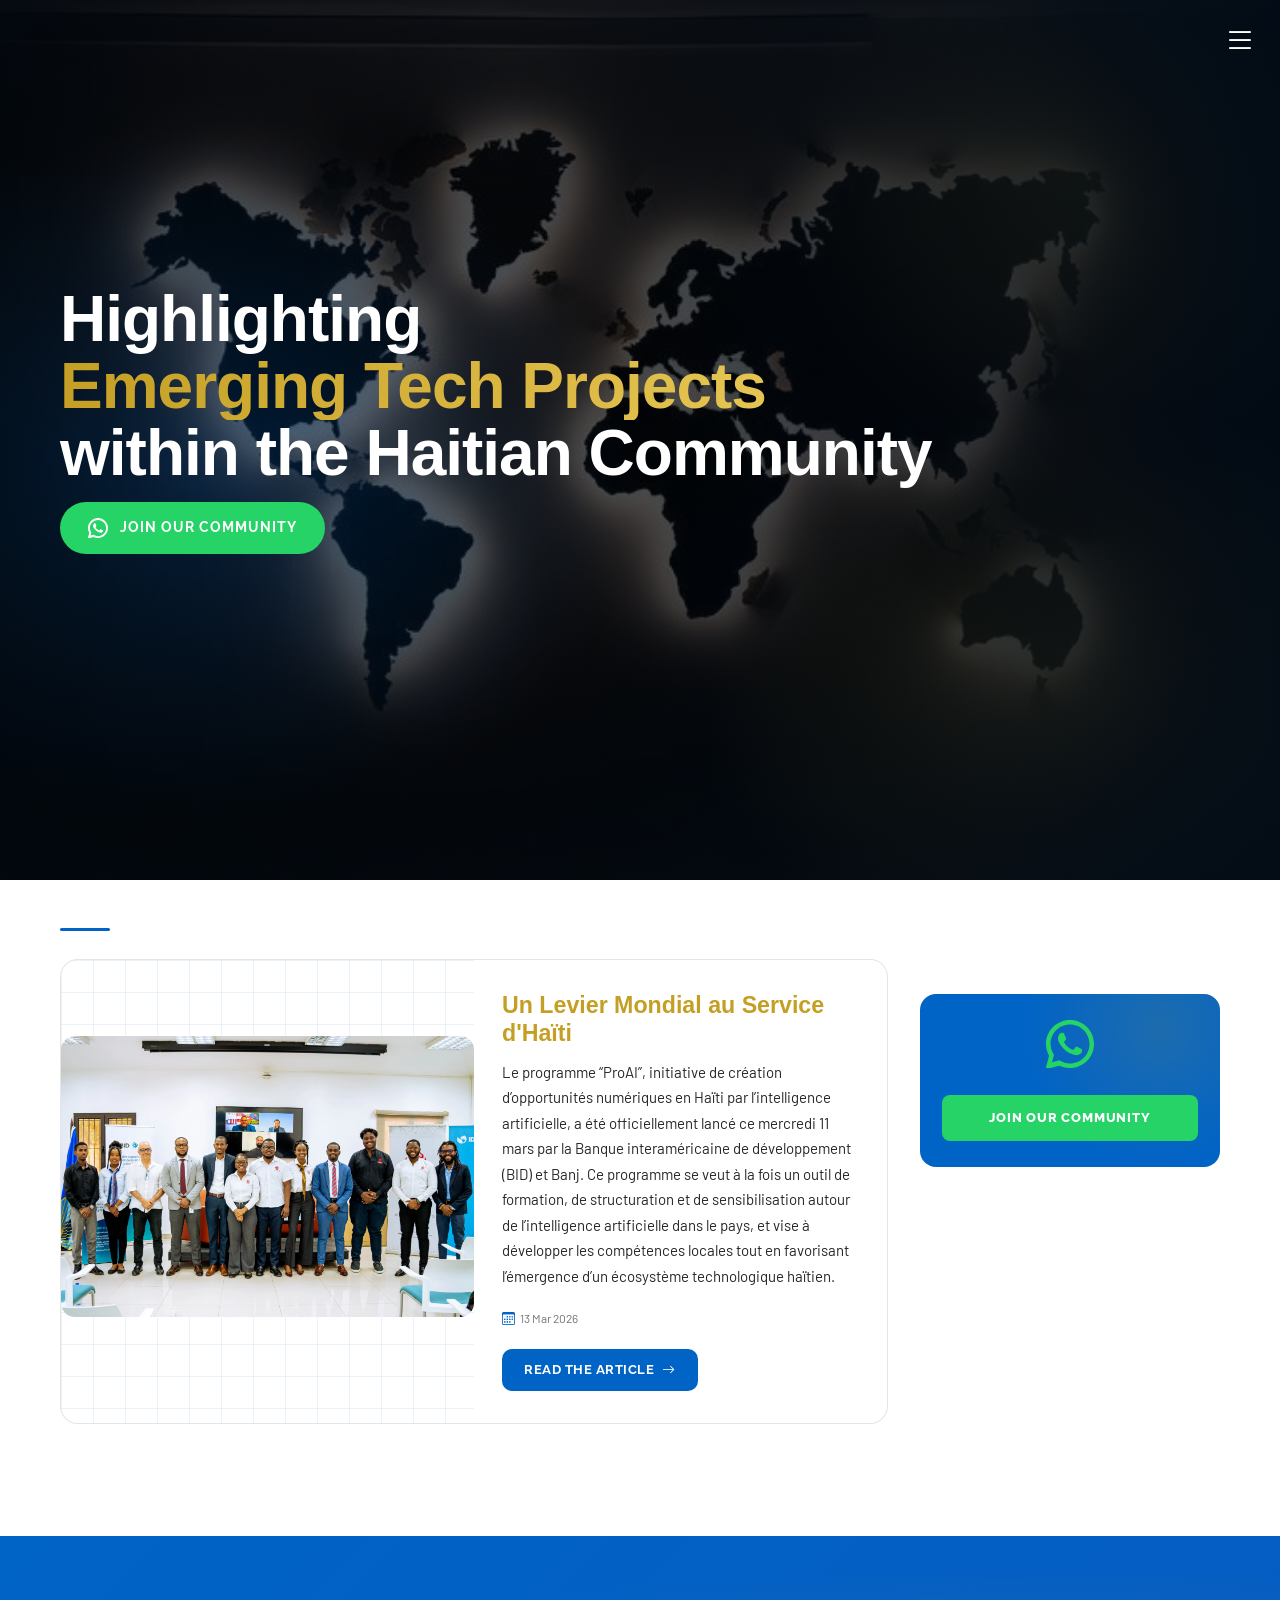
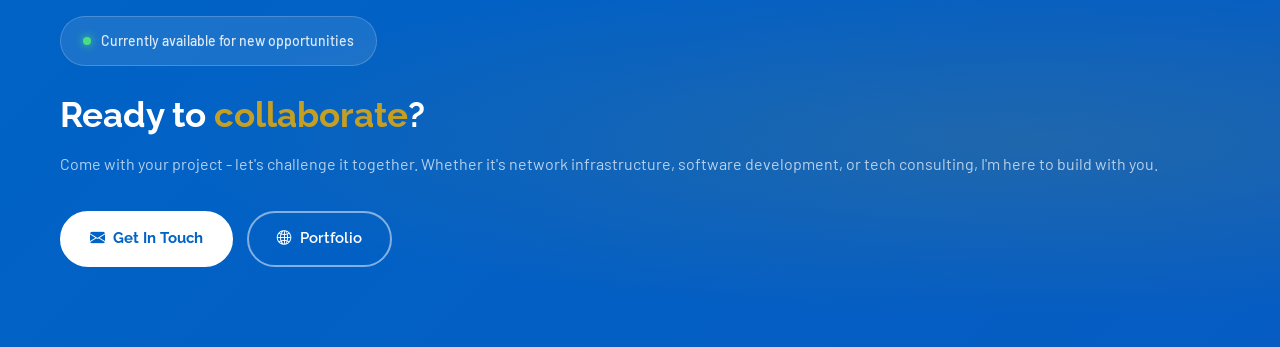
==== commit f2714ec5: "Add Certificat" ====
--- a/highlight/index.html
+++ b/highlight/index.html
@@ -68,10 +68,10 @@
       <nav id="navmenu" class="navmenu">
         <ul>
            <li><a href="/">Home</a></li>
-      <li><a href="/profil.html" class="active">Profil</a></li>
-      <li><a href="/#portfolio">Projects</a></li>
+      <li><a href="../profil.html" class="active">Profil</a></li>
+      <li><a href="../#portfolio">Projects</a></li>
       <li><a href="/highlight/index.html">highlight</a></li>
-      <li><a href="/#contact" class="nav-cta">Contact Me</a></li>
+      <li><a href="../#contact" class="nav-cta">Contact Me</a></li>
         </ul>
         <i class="mobile-nav-toggle d-xl-none bi bi-list"></i>
       </nav>
--- a/assets/css/main.css
+++ b/assets/css/main.css
@@ -57,9 +57,7 @@
 body {
   color: var(--default-color);
   background-color: var(--background-color);
-  /* font-family: "Baskerville Old Face", serif; */
-  font-family: "Felix titling ", serif
-;
+
 font-weight: 400;
   font-size: 18px;
 }
